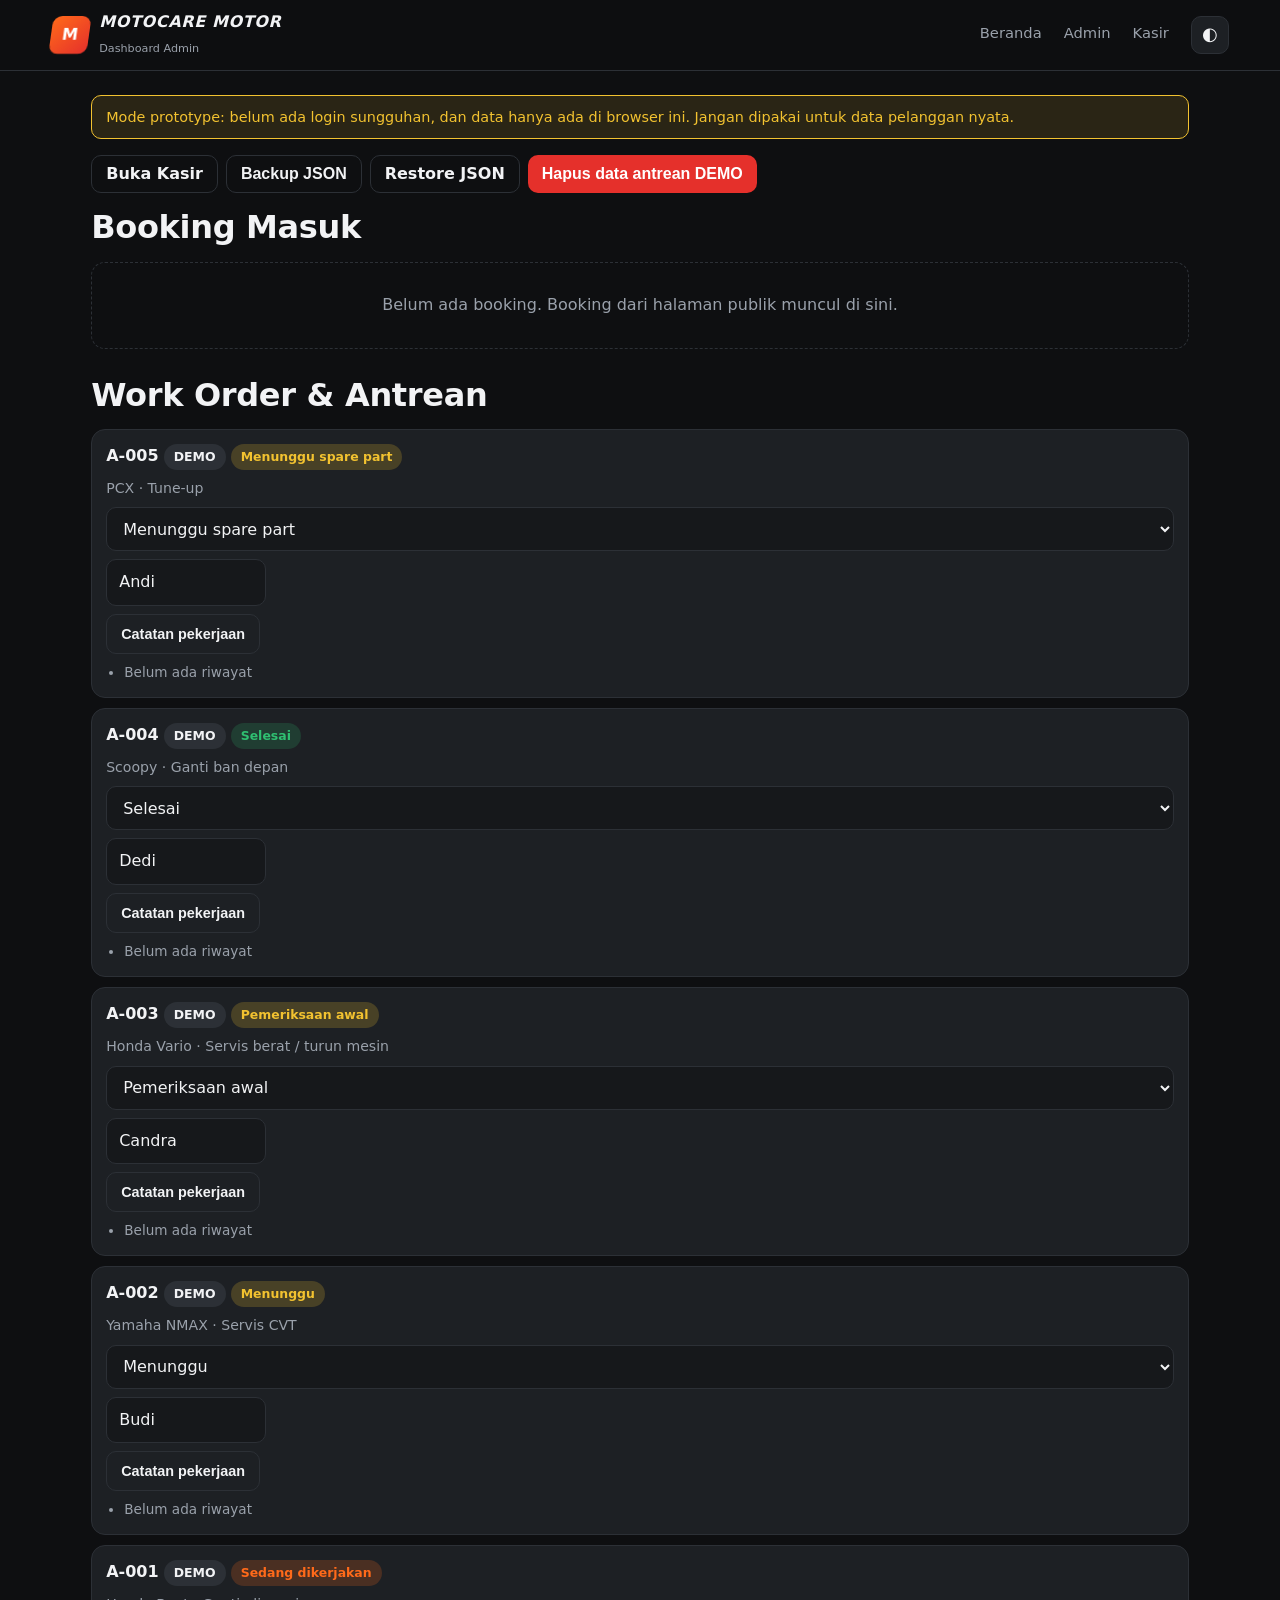
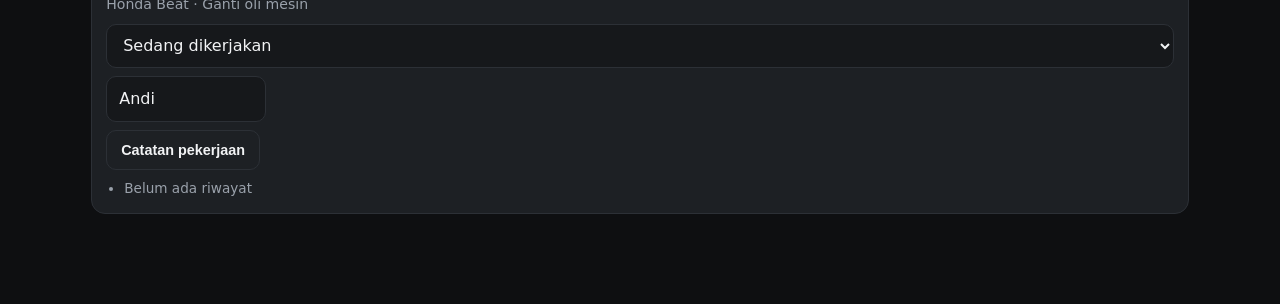
==== admin.html @ 806aad67 "Add files via upload" ====
<!DOCTYPE html><html lang="id"><head><meta charset="UTF-8"><meta name="viewport" content="width=device-width, initial-scale=1"><title>Admin — MOTOCARE MOTOR</title><link rel="stylesheet" href="style.css"></head><body>
<header class="top"><a class="logo" href="index.html"><span class="mark">M</span><span><b>MOTOCARE MOTOR</b><small>Dashboard Admin</small></span></a><nav id="nav"><a href="index.html">Beranda</a><a href="admin.html">Admin</a><a href="kasir.html">Kasir</a></nav><div class="tools"><button id="themeBtn" class="icon" aria-label="Ganti tema">◐</button></div></header>
<main class="app">
<div class="warn">Mode prototype: belum ada login sungguhan, dan data hanya ada di browser ini. Jangan dipakai untuk data pelanggan nyata.</div>
<div class="apptabs"><a class="btn sm ghost" href="kasir.html">Buka Kasir</a><button class="btn sm ghost" id="bExp">Backup JSON</button><label class="btn sm ghost" style="cursor:pointer">Restore JSON<input id="bImp" type="file" accept=".json" hidden></label><button class="btn sm red" id="bDemo">Hapus data antrean DEMO</button></div>
<h2>Booking Masuk</h2><div id="bk" class="rows"></div>
<h2 style="margin-top:28px">Work Order & Antrean</h2><div id="wo" class="rows"></div>
</main><div id="toast" role="status"></div>
<script src="core.js"></script>
<script>
const $b=$('#bk'),$w=$('#wo');
function draw(){
  const B=DB.read(K.bookings,[]).slice().reverse();
  $b.innerHTML=B.map(b=>`<div class="row"><div><b>${esc(b.code)}</b> <span class="badge ${b.status==='Ditolak'?'b-bad':b.status==='Menunggu konfirmasi'?'b-warn':'b-ok'}">${esc(b.status)}</span></div>
  <div class="muted">${esc(b.nama)} · ${esc(b.wa)} · ${esc(b.plat)} · ${esc(b.motor)}<br>${esc(b.layanan)} · ${esc(b.tgl)} ${esc(b.jam)}${b.catatan?'<br>“'+esc(b.catatan)+'”':''}</div>
  <div class="acts">${b.status==='Menunggu konfirmasi'?`<button class="btn green" data-a="ok" data-id="${b.id}">Konfirmasi</button><button class="btn red" data-a="no" data-id="${b.id}">Tolak</button>`:''}
  ${b.status==='Dikonfirmasi'?`<button class="btn" data-a="wo" data-id="${b.id}">Pelanggan datang → buat work order</button>`:''}</div></div>`).join('')||'<div class="empty">Belum ada booking. Booking dari halaman publik muncul di sini.</div>';
  const W=DB.read(K.wo,[]).slice().reverse();
  $w.innerHTML=W.map(w=>`<div class="row"><div><b>${esc(w.no)}</b> ${w.demo?'<span class="badge">DEMO</span>':''} <span class="badge ${stCls(w.status)}">${esc(w.status)}</span>${w.paid?' <span class="badge b-ok">Lunas</span>':''}</div>
  <div class="muted">${esc(w.motor)}${w.plat?' · '+esc(w.plat):''} · ${esc(w.job)}${w.cust?' · '+esc(w.cust):''}</div>
  <div class="acts"><select data-f="status" data-id="${w.id}" aria-label="Status">${STATUS.map(s=>`<option ${s===w.status?'selected':''}>${s}</option>`).join('')}</select>
  <input data-f="mech" data-id="${w.id}" value="${esc(w.mech||'')}" placeholder="Mekanik" aria-label="Mekanik" style="max-width:160px"></div>
  <div class="acts"><button class="btn ghost" data-a="note" data-id="${w.id}">Catatan pekerjaan</button>${w.demo||w.paid?'':`<a class="btn" href="kasir.html?wo=${w.id}">Lanjut ke Kasir</a>`}</div>
  <ul class="hist">${(w.hist||[]).map(h=>`<li>${new Date(h.t).toLocaleString('id-ID')} — ${esc(h.s)}${h.n?': '+esc(h.n):''}</li>`).join('')||'<li>Belum ada riwayat</li>'}</ul></div>`).join('')||'<div class="empty">Belum ada work order.</div>';
}
document.addEventListener('click',e=>{const a=e.target.dataset.a,id=e.target.dataset.id;if(!a)return;
  if(a==='ok'){setBooking(id,'Dikonfirmasi');toast('Booking dikonfirmasi')}
  if(a==='no'){if(!confirm('Tolak booking ini?'))return;setBooking(id,'Ditolak');toast('Booking ditolak')}
  if(a==='wo'){const w=bookingToWO(id);toast(w?'Work order '+w.no+' dibuat':'Gagal membuat work order')}
  if(a==='note'){const n=prompt('Catatan pekerjaan / hasil pemeriksaan:');if(n&&n.trim())setWO(id,{},n.trim())}
  draw()});
document.addEventListener('change',e=>{const f=e.target.dataset.f,id=e.target.dataset.id;if(!f)return;
  if(f==='status')setWO(id,{status:e.target.value},'Diubah oleh admin');
  if(f==='mech')setWO(id,{mech:e.target.value.trim()},'Mekanik: '+e.target.value.trim());
  toast('Tersimpan');draw()});
$('#bDemo').onclick=()=>{if(confirm('Hapus semua antrean DEMO? Work order nyata tidak terpengaruh.')){DB.write(K.wo,DB.read(K.wo,[]).filter(w=>!w.demo));log('Data demo dihapus');draw()}};
$('#bExp').onclick=()=>download('motocare-backup-'+today()+'.json',exportAll(),'application/json');
$('#bImp').onchange=e=>{const f=e.target.files[0];if(!f)return;const r=new FileReader();r.onload=()=>{try{if(!confirm('Timpa data saat ini dengan backup ini?'))return;importAll(r.result);toast('Restore berhasil');draw()}catch(x){toast('Gagal: '+x.message)}};r.readAsText(f)};
$('#themeBtn').onclick=()=>{const t=document.documentElement.dataset.theme==='dark'?'light':'dark';document.documentElement.dataset.theme=t;DB.write(K.theme,t)};
document.documentElement.dataset.theme=DB.read(K.theme,'dark');draw();
</script></body></html>
---- style.css ----
:root{--bg:#0e0f11;--bg2:#16181b;--card:#1d2024;--line:#2c3036;--tx:#f2f3f5;--mut:#9aa1ab;--acc:#ff6a1a;--acc2:#e5302b;--ok:#2fbf71;--warn:#f2c230;--bad:#e5484d;--r:14px}
[data-theme=light]{--bg:#f4f4f2;--bg2:#fff;--card:#fff;--line:#dcdcd8;--tx:#16181b;--mut:#5d636c}
*{box-sizing:border-box}html{scroll-behavior:smooth;scroll-padding-top:72px}
body{margin:0;background:var(--bg);color:var(--tx);font:16px/1.55 "Segoe UI",system-ui,-apple-system,Roboto,sans-serif;overflow-x:hidden}
h1,h2,h3{font-family:"Arial Narrow","Segoe UI",system-ui,sans-serif;line-height:1.15;margin:0 0 .5em;letter-spacing:-.01em}
h1{font-size:clamp(2rem,5.5vw,3.6rem);font-style:italic;font-weight:800}
h2{font-size:clamp(1.4rem,3vw,2rem);font-weight:800}
h2 span{color:var(--acc)}
a{color:inherit;text-decoration:none}
.top{position:sticky;top:0;z-index:20;display:flex;align-items:center;gap:20px;padding:10px 4vw;background:color-mix(in srgb,var(--bg) 92%,transparent);backdrop-filter:blur(10px);border-bottom:1px solid var(--line)}
.logo{display:flex;gap:10px;align-items:center}.logo b{display:block;font-style:italic;letter-spacing:.04em}.logo small{color:var(--mut);font-size:.7rem}
.mark{width:38px;height:38px;border-radius:9px;background:linear-gradient(135deg,var(--acc),var(--acc2));display:grid;place-items:center;font-weight:900;color:#fff;transform:skewX(-8deg)}
#nav{display:flex;gap:18px;margin-left:auto}#nav a{color:var(--mut);font-size:.92rem;padding:6px 2px;border-bottom:2px solid transparent}#nav a:hover{color:var(--tx);border-color:var(--acc)}
.tools{display:flex;gap:8px;align-items:center}
.btn{display:inline-flex;justify-content:center;align-items:center;min-height:44px;padding:0 20px;border:0;border-radius:10px;background:var(--acc);color:#fff;font-weight:700;font-size:1rem;cursor:pointer}
.btn:hover{filter:brightness(1.1)}.btn.sm{min-height:38px;padding:0 14px}
.btn.ghost{background:transparent;border:1.5px solid var(--line);color:var(--tx)}.btn.ghost:hover{border-color:var(--acc)}
.icon{width:38px;height:38px;border-radius:10px;border:1px solid var(--line);background:var(--card);color:var(--tx);cursor:pointer;font-size:1.1rem}
:focus-visible{outline:2px solid var(--acc);outline-offset:2px}
.hero{display:grid;grid-template-columns:1.2fr .8fr;gap:30px;align-items:center;padding:64px 4vw;min-height:70vh;background:radial-gradient(900px 400px at 85% 30%,rgba(255,106,26,.22),transparent),var(--bg)}
.hero p{max-width:56ch;color:var(--mut);font-size:1.1rem}
.cta{display:flex;flex-wrap:wrap;gap:12px;margin:24px 0}
.trust{display:flex;flex-wrap:wrap;gap:10px 22px;list-style:none;padding:0;color:var(--mut);font-size:.9rem}.trust li:before{content:"✔ ";color:var(--acc)}
.hero-art{position:relative;height:340px;border-radius:var(--r);background:var(--bg2);border:1px solid var(--line);overflow:hidden;display:grid;place-items:center}
.gear{font-size:12rem;color:var(--acc);opacity:.9;animation:spin 40s linear infinite}
.stripe{position:absolute;left:-10%;width:130%;height:14px;background:var(--acc2);transform:rotate(-18deg);bottom:70px}.stripe.s2{bottom:40px;background:var(--acc);height:8px}
@keyframes spin{to{transform:rotate(360deg)}}@media(prefers-reduced-motion:reduce){.gear{animation:none}}
.sec{padding:48px 4vw}.sec.two{display:grid;grid-template-columns:1fr 1fr;gap:30px}
.sub{color:var(--mut);margin:-.2em 0 1.2em}
.grid4{display:grid;grid-template-columns:repeat(auto-fill,minmax(230px,1fr));gap:16px}
.card,.item{background:var(--card);border:1px solid var(--line);border-radius:var(--r);padding:16px}
.item h3{font-size:1.05rem}.item .ico{font-size:2rem}
.price{color:var(--acc);font-weight:800;font-size:1.25rem}.old{color:var(--mut);text-decoration:line-through;font-size:.85rem;margin-left:6px}
.disc{float:right;background:var(--acc2);color:#fff;font-weight:800;font-size:.8rem;padding:3px 9px;border-radius:6px}
.muted{color:var(--mut);font-size:.88rem}
.badge{display:inline-block;padding:3px 10px;border-radius:999px;font-size:.78rem;font-weight:700;background:var(--line);color:var(--tx)}
.b-ok{background:rgba(47,191,113,.18);color:var(--ok)}.b-warn{background:rgba(242,194,48,.2);color:var(--warn)}.b-bad{background:rgba(229,72,77,.2);color:var(--bad)}.b-acc{background:rgba(255,106,26,.2);color:var(--acc)}
.item .btn{width:100%;margin-top:10px}.expired{opacity:.55}
.bar{display:flex;flex-wrap:wrap;gap:10px;margin-bottom:16px}
input,select,textarea{width:100%;min-height:44px;padding:10px 12px;border-radius:10px;border:1px solid var(--line);background:var(--bg2);color:var(--tx);font:inherit}
.bar input{flex:1 1 220px;width:auto}.bar select{width:auto}
.chips{display:flex;gap:8px;overflow-x:auto;padding-bottom:4px}
.chip{white-space:nowrap;min-height:44px;padding:0 14px;border-radius:999px;border:1px solid var(--line);background:var(--card);color:var(--mut);cursor:pointer}
.chip.on{background:var(--acc);border-color:var(--acc);color:#fff}
.qlist{display:grid;grid-template-columns:repeat(auto-fill,minmax(280px,1fr));gap:12px}
.q{display:grid;grid-template-columns:auto 1fr;gap:4px 14px;background:var(--card);border:1px solid var(--line);border-left:4px solid var(--acc);border-radius:var(--r);padding:14px}
.q .no{font-size:1.3rem;font-weight:800;grid-row:span 2}.q .st{grid-column:1/-1}
.empty{grid-column:1/-1;text-align:center;padding:30px;border:1px dashed var(--line);border-radius:var(--r);color:var(--mut)}
form:not(.inline){display:grid;grid-template-columns:1fr 1fr;gap:12px}
label{display:grid;gap:4px;font-size:.88rem;color:var(--mut)}.full{grid-column:1/-1}
input.err,select.err{border-color:var(--bad)}
form.inline{display:flex;gap:8px;margin-bottom:12px}
#bkResult,#chkResult{margin-top:14px}
details{border-bottom:1px solid var(--line);padding:8px 0}summary{cursor:pointer;font-weight:600;min-height:32px}
footer{text-align:center;padding:28px 4vw 90px;border-top:1px solid var(--line);color:var(--mut);font-size:.88rem}
.bottom{display:none}
#toast{position:fixed;left:50%;bottom:84px;transform:translateX(-50%);background:var(--card);border:1px solid var(--acc);padding:10px 18px;border-radius:10px;opacity:0;pointer-events:none;transition:opacity .2s;z-index:50;max-width:90vw}
#toast.show{opacity:1}
@media(max-width:860px){
 #nav{display:none}.tools{margin-left:auto}.top{padding:8px 16px}
 .hero{grid-template-columns:1fr;padding:32px 16px;min-height:0}.hero-art{height:170px}.gear{font-size:6rem}
 .sec{padding:32px 16px}.sec.two{grid-template-columns:1fr}
 .cta .btn{flex:1 1 100%}
 .grid4{grid-template-columns:1fr 1fr;gap:10px}.item{padding:12px}
 form:not(.inline){grid-template-columns:1fr}
 .bottom{display:grid;grid-template-columns:repeat(5,1fr);position:fixed;bottom:0;left:0;right:0;z-index:30;background:var(--bg2);border-top:1px solid var(--line);padding-bottom:env(safe-area-inset-bottom)}
 .bottom a{text-align:center;padding:14px 2px;font-size:.74rem;color:var(--mut)}
}
@media(max-width:420px){.grid4{grid-template-columns:1fr}}
.bike{width:88%;color:var(--tx);position:relative;z-index:1}
.app{padding:24px 4vw 90px;max-width:1200px;margin:0 auto}.app h1{font-size:1.8rem;font-style:normal}
.warn{background:rgba(242,194,48,.12);border:1px solid var(--warn);color:var(--warn);border-radius:10px;padding:10px 14px;margin-bottom:16px;font-size:.9rem}
.rows{display:grid;gap:10px}.row{background:var(--card);border:1px solid var(--line);border-radius:var(--r);padding:14px;display:grid;gap:8px}
.row .acts{display:flex;flex-wrap:wrap;gap:8px}.row .btn{min-height:40px;padding:0 14px;font-size:.9rem}
.btn.red{background:var(--acc2)}.btn.green{background:var(--ok);color:#0b1f13}
.hist{font-size:.85rem;color:var(--mut);margin:0;padding-left:18px}
.kgrid{display:grid;grid-template-columns:1.3fr 1fr;gap:20px}
.line{display:grid;grid-template-columns:1fr 70px 100px 40px;gap:8px;align-items:center;padding:8px 0;border-bottom:1px solid var(--line)}
.tot{font-size:1.4rem;font-weight:800;color:var(--acc)}
.apptabs{display:flex;gap:8px;margin-bottom:16px;overflow-x:auto}
#receipt{display:none}
@media(max-width:860px){.kgrid{grid-template-columns:1fr}.line{grid-template-columns:1fr 60px 90px 36px}}
@media print{body>*:not(#receipt){display:none!important}#receipt{display:block;color:#000;background:#fff;font:12px monospace;width:76mm;padding:4mm}#receipt hr{border:0;border-top:1px dashed #000}.rc{display:flex;justify-content:space-between}}
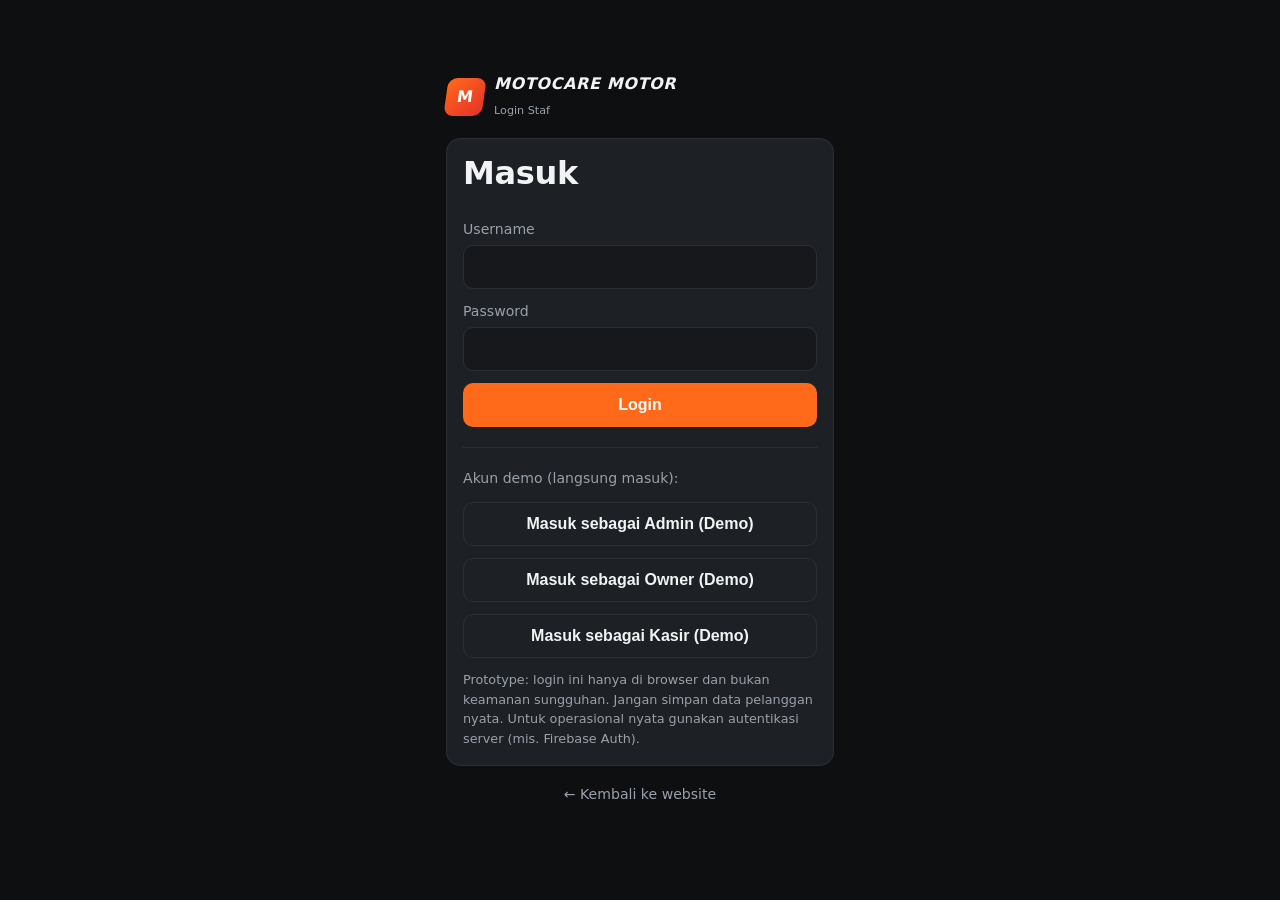
==== commit 94de6ce6: "Add files via upload" ====
--- a/admin.html
+++ b/admin.html
@@ -1,41 +1,66 @@
 <!DOCTYPE html><html lang="id"><head><meta charset="UTF-8"><meta name="viewport" content="width=device-width, initial-scale=1"><title>Admin — MOTOCARE MOTOR</title><link rel="stylesheet" href="style.css"></head><body>
-<header class="top"><a class="logo" href="index.html"><span class="mark">M</span><span><b>MOTOCARE MOTOR</b><small>Dashboard Admin</small></span></a><nav id="nav"><a href="index.html">Beranda</a><a href="admin.html">Admin</a><a href="kasir.html">Kasir</a></nav><div class="tools"><button id="themeBtn" class="icon" aria-label="Ganti tema">◐</button></div></header>
-<main class="app">
-<div class="warn">Mode prototype: belum ada login sungguhan, dan data hanya ada di browser ini. Jangan dipakai untuk data pelanggan nyata.</div>
-<div class="apptabs"><a class="btn sm ghost" href="kasir.html">Buka Kasir</a><button class="btn sm ghost" id="bExp">Backup JSON</button><label class="btn sm ghost" style="cursor:pointer">Restore JSON<input id="bImp" type="file" accept=".json" hidden></label><button class="btn sm red" id="bDemo">Hapus data antrean DEMO</button></div>
-<h2>Booking Masuk</h2><div id="bk" class="rows"></div>
-<h2 style="margin-top:28px">Work Order & Antrean</h2><div id="wo" class="rows"></div>
+<header class="top"><a class="logo" href="index.html"><span class="mark">M</span><span><b>MOTOCARE MOTOR</b><small>Dashboard Admin</small></span></a><nav id="nav"><a href="index.html">Website</a><a href="kasir.html">Kasir</a><a href="#" onclick="logout();return false">Keluar</a></nav><div class="tools"><button id="themeBtn" class="icon" aria-label="Ganti tema">◐</button></div></header>
+<main class="app"><div class="apptabs"><a id="back" class="btn sm ghost" href="index.html">← Kembali</a><button class="btn sm ghost" onclick="logout()">Keluar</button></div>
+<div class="warn">Prototype: data tersimpan di browser ini saja (tidak live lintas perangkat) dan login bukan keamanan sungguhan.</div>
+<div class="apptabs" id="tabs"><button class="btn sm ghost on" data-t="ring">Ringkasan</button><button class="btn sm ghost" data-t="ant">Booking &amp; Antrean</button><button class="btn sm ghost" data-t="stk">Stok</button><button class="btn sm ghost" data-t="in">Barang Masuk</button><button class="btn sm ghost" data-t="out">Barang Keluar</button><button class="btn sm ghost" data-t="kas">Kas</button><button class="btn sm ghost" data-t="set">Data</button></div>
+
+<section data-tab="ring" id="ring"></section>
+
+<section data-tab="ant" hidden><h2>Booking Masuk</h2><div id="bk" class="rows"></div><h2 style="margin-top:28px">Work Order &amp; Antrean</h2><div id="wo" class="rows"></div></section>
+
+<section data-tab="stk" hidden><h2>Stok Barang</h2><input id="sq" type="search" placeholder="Cari SKU atau nama…" aria-label="Cari stok" style="margin-bottom:12px"><div id="stkL" class="rows"></div>
+<details class="card" style="margin-top:16px"><summary><b>+ Produk baru</b></summary><form data-form="prod" style="margin-top:12px"><label>SKU<input name="sku" required></label><label>Nama<input name="name" required></label><label>Kategori<input name="cat"></label><label>Harga jual (Rp)<input name="price" type="number" min="0" required inputmode="numeric"></label><label>Stok minimum<input name="min" type="number" min="0" inputmode="numeric"></label><button class="btn full">Simpan Produk</button></form><p class="muted">Stok awal 0. Tambahkan stok lewat Barang Masuk agar tercatat.</p></details></section>
+
+<section data-tab="in" hidden><h2>Barang Masuk (Pembelian)</h2><form data-form="in" class="card"><label>Produk<select name="sku" class="psel" required></select></label><label>Supplier<input name="supplier"></label><label>No. faktur<input name="invoice"></label><label>Jumlah<input name="qty" type="number" min="1" step="1" required inputmode="numeric"></label><label>Harga beli / unit (Rp)<input name="cost" type="number" min="0" required inputmode="numeric"></label><label>Status<select name="status"><option>Lunas</option><option>Utang</option></select></label><label>Metode bayar<select name="method"><option>Tunai</option><option>Transfer</option></select></label><button class="btn full">Simpan Pembelian</button></form>
+<p class="muted">Pembelian lunas masuk Kas Keluar. Pembelian utang tidak mengurangi kas sampai dilunasi.</p><div id="inL" class="rows"></div></section>
+
+<section data-tab="out" hidden><h2>Barang Keluar</h2><form data-form="out" class="card"><label>Produk<select name="sku" class="psel" required></select></label><label>Jumlah<input name="qty" type="number" min="1" step="1" required inputmode="numeric"></label><label class="full">Alasan<select name="reason"><option>Pemakaian servis</option><option>Barang rusak</option><option>Barang kedaluwarsa</option><option>Retur supplier</option></select></label><button class="btn full">Catat Barang Keluar</button></form>
+<p class="muted">Penjualan dicatat otomatis dari Kasir. Stok tidak boleh negatif.</p><h3>Riwayat pergerakan stok</h3><div id="mvL" class="rows"></div></section>
+
+<section data-tab="kas" hidden><h2>Kas Masuk &amp; Keluar</h2><div id="kasS" class="stats"></div><form data-form="cash" class="card" style="margin-top:12px"><label>Jenis<select name="type"><option value="in">Kas masuk</option><option value="out">Kas keluar</option></select></label><label>Kategori<select name="cat"><option>Pendapatan lainnya</option><option>Gaji / upah</option><option>Listrik</option><option>Air</option><option>Sewa</option><option>Peralatan</option><option>Operasional</option><option>Lainnya</option></select></label><label>Nominal (Rp)<input name="amount" type="number" min="1" required inputmode="numeric"></label><label>Metode<select name="method"><option>Tunai</option><option>Transfer</option><option>QRIS</option></select></label><label class="full">Keterangan<input name="desc" required></label><button class="btn full">Simpan</button></form><div id="kasL" class="rows" style="margin-top:12px"></div></section>
+
+<section data-tab="set" hidden><h2>Data</h2><div class="apptabs"><button class="btn sm ghost" id="bExp">Backup JSON</button><label class="btn sm ghost" style="cursor:pointer">Restore JSON<input id="bImp" type="file" accept=".json" hidden></label><button class="btn sm red" id="bDemo">Hapus antrean DEMO</button></div><h3>Data uji</h3><div class="apptabs"><button class="btn sm" id="dummyBtn">Buat data dummy</button><button class="btn sm ghost" id="simBtn">▶ Mulai simulasi live</button><button class="btn sm red" id="clrBtn">Hapus data dummy</button></div><p class="muted">Data dummy: 7 hari transaksi, kas, stok, antrean, dan booking contoh. Simulasi live menambah aktivitas tiap ±7 detik dan memunculkan notifikasi. Semua data dummy bisa dihapus tanpa menyentuh data nyata.</p><p class="muted">Backup berisi seluruh data termasuk akun demo. Simpan dengan aman.</p></section>
 </main><div id="toast" role="status"></div>
 <script src="core.js"></script>
 <script>
-const $b=$('#bk'),$w=$('#wo');
-function draw(){
-  const B=DB.read(K.bookings,[]).slice().reverse();
-  $b.innerHTML=B.map(b=>`<div class="row"><div><b>${esc(b.code)}</b> <span class="badge ${b.status==='Ditolak'?'b-bad':b.status==='Menunggu konfirmasi'?'b-warn':'b-ok'}">${esc(b.status)}</span></div>
-  <div class="muted">${esc(b.nama)} · ${esc(b.wa)} · ${esc(b.plat)} · ${esc(b.motor)}<br>${esc(b.layanan)} · ${esc(b.tgl)} ${esc(b.jam)}${b.catatan?'<br>“'+esc(b.catatan)+'”':''}</div>
-  <div class="acts">${b.status==='Menunggu konfirmasi'?`<button class="btn green" data-a="ok" data-id="${b.id}">Konfirmasi</button><button class="btn red" data-a="no" data-id="${b.id}">Tolak</button>`:''}
-  ${b.status==='Dikonfirmasi'?`<button class="btn" data-a="wo" data-id="${b.id}">Pelanggan datang → buat work order</button>`:''}</div></div>`).join('')||'<div class="empty">Belum ada booking. Booking dari halaman publik muncul di sini.</div>';
-  const W=DB.read(K.wo,[]).slice().reverse();
-  $w.innerHTML=W.map(w=>`<div class="row"><div><b>${esc(w.no)}</b> ${w.demo?'<span class="badge">DEMO</span>':''} <span class="badge ${stCls(w.status)}">${esc(w.status)}</span>${w.paid?' <span class="badge b-ok">Lunas</span>':''}</div>
-  <div class="muted">${esc(w.motor)}${w.plat?' · '+esc(w.plat):''} · ${esc(w.job)}${w.cust?' · '+esc(w.cust):''}</div>
-  <div class="acts"><select data-f="status" data-id="${w.id}" aria-label="Status">${STATUS.map(s=>`<option ${s===w.status?'selected':''}>${s}</option>`).join('')}</select>
-  <input data-f="mech" data-id="${w.id}" value="${esc(w.mech||'')}" placeholder="Mekanik" aria-label="Mekanik" style="max-width:160px"></div>
-  <div class="acts"><button class="btn ghost" data-a="note" data-id="${w.id}">Catatan pekerjaan</button>${w.demo||w.paid?'':`<a class="btn" href="kasir.html?wo=${w.id}">Lanjut ke Kasir</a>`}</div>
-  <ul class="hist">${(w.hist||[]).map(h=>`<li>${new Date(h.t).toLocaleString('id-ID')} — ${esc(h.s)}${h.n?': '+esc(h.n):''}</li>`).join('')||'<li>Belum ada riwayat</li>'}</ul></div>`).join('')||'<div class="empty">Belum ada work order.</div>';
-}
+const SES=guard(['admin']);
+const EMPTY=t=>`<div class="empty">${t}</div>`,fd=t=>new Date(t).toLocaleString('id-ID',{dateStyle:'short',timeStyle:'short'});
+const card=(l,v)=>`<div class="card"><div class="muted">${l}</div><div class="tot">${v}</div></div>`;
+function dRing(){const s=stats();$('#ring').innerHTML='<h2>Ringkasan</h2><div class="stats">'+card('Omzet hari ini',rp(s.omzetHari))+card('Transaksi hari ini',s.trxHari)+card('Saldo kas',rp(s.saldo))+card('Kas masuk',rp(s.kasIn))+card('Kas keluar',rp(s.kasOut))+card('Motor masuk hari ini',s.motorHari)+card('Antrean aktif',s.aktif)+card('Booking baru',s.bookingBaru)+card('Stok kritis',s.kritis.length)+card('Nilai persediaan',rp(s.nilai))+card('Utang supplier',rp(s.utang))+'</div><p class="muted">Antrean DEMO tidak dihitung. Omzet ≠ saldo kas. Nilai persediaan memakai harga beli; '+s.tanpaHPP+' produk belum punya harga beli (diisi lewat Barang Masuk).</p>'+(s.kritis.length?'<h3>Perlu restok</h3><div class="rows">'+s.kritis.map(p=>`<div class="row"><b>${esc(p.name)}</b><span class="muted">Stok ${p.stock} / min ${p.min}</span></div>`).join('')+'</div>':'')}
+function dAnt(){
+  $('#bk').innerHTML=DB.read(K.bookings,[]).slice().reverse().map(b=>`<div class="row"><div><b>${esc(b.code)}</b> <span class="badge ${b.status==='Ditolak'?'b-bad':b.status==='Menunggu konfirmasi'?'b-warn':'b-ok'}">${esc(b.status)}</span></div><div class="muted">${esc(b.nama)} · ${esc(b.wa)} · ${esc(b.plat)} · ${esc(b.motor)}<br>${esc(b.layanan)} · ${esc(b.tgl)} ${esc(b.jam)}${b.catatan?'<br>“'+esc(b.catatan)+'”':''}</div><div class="acts">${b.status==='Menunggu konfirmasi'?`<button class="btn green" data-a="ok" data-id="${b.id}">Konfirmasi</button><button class="btn red" data-a="no" data-id="${b.id}">Tolak</button>`:''}${b.status==='Dikonfirmasi'?`<button class="btn" data-a="wo" data-id="${b.id}">Pelanggan datang → buat work order</button>`:''}</div></div>`).join('')||EMPTY('Belum ada booking.');
+  $('#wo').innerHTML=DB.read(K.wo,[]).slice().reverse().map(w=>`<div class="row"><div><b>${esc(w.no)}</b> ${(w.demo||w.dummy)?'<span class="badge">DEMO</span>':''} <span class="badge ${stCls(w.status)}">${esc(w.status)}</span>${w.paid?' <span class="badge b-ok">Lunas</span>':''}</div><div class="muted">${esc(w.motor)}${w.plat?' · '+esc(w.plat):''} · ${esc(w.job)}${w.cust?' · '+esc(w.cust):''}</div><div class="acts"><select data-f="status" data-id="${w.id}" aria-label="Status">${STATUS.map(s=>`<option ${s===w.status?'selected':''}>${s}</option>`).join('')}</select><input data-f="mech" data-id="${w.id}" value="${esc(w.mech||'')}" placeholder="Mekanik" aria-label="Mekanik" style="max-width:160px"></div><div class="acts"><button class="btn ghost" data-a="note" data-id="${w.id}">Catatan pekerjaan</button>${w.demo||w.paid?'':`<a class="btn" href="kasir.html?wo=${w.id}">Lanjut ke Kasir</a>`}</div><ul class="hist">${(w.hist||[]).map(h=>`<li>${fd(h.t)} — ${esc(h.s)}${h.n?': '+esc(h.n):''}</li>`).join('')||'<li>Belum ada riwayat</li>'}</ul></div>`).join('')||EMPTY('Belum ada work order.')}
+function dStk(){const q=($('#sq').value||'').toLowerCase();$('#stkL').innerHTML=DB.read(K.products,[]).filter(p=>(p.name+p.sku).toLowerCase().includes(q)).map(p=>`<div class="row"><div><b>${esc(p.name)}</b> <span class="muted">${esc(p.sku)} · ${esc(p.cat)}</span></div><div>Stok <b>${p.stock}</b> (min ${p.min}) ${p.stock<=0?'<span class="badge b-bad">Habis</span>':p.stock<=p.min?'<span class="badge b-warn">Menipis</span>':'<span class="badge b-ok">Aman</span>'}</div><div class="muted">Jual ${rp(p.price)} · Beli ${p.cost!=null?rp(p.cost):'belum diisi'}</div><div class="acts"><button class="btn ghost" data-a="adj" data-id="${p.sku}">Stock opname / sesuaikan</button></div></div>`).join('')||EMPTY('Produk tidak ditemukan.')}
+function dIn(){$('#inL').innerHTML=DB.read(K.purch,[]).slice().reverse().map(b=>`<div class="row"><div><b>${esc(b.id)}</b> <span class="badge ${b.status==='Lunas'?'b-ok':'b-warn'}">${esc(b.status)}</span></div><div class="muted">${fd(b.t)} · ${esc(b.supplier)}${b.invoice?' · Faktur '+esc(b.invoice):''}<br>${esc(b.sku)} × ${b.qty} @ ${rp(b.cost)} = <b>${rp(b.total)}</b></div>${b.status==='Utang'?`<div class="acts"><button class="btn green" data-a="lunas" data-id="${b.id}">Lunasi (${rp(b.total-b.paid)})</button></div>`:''}</div>`).join('')||EMPTY('Belum ada pembelian.')}
+function dOut(){$('#mvL').innerHTML=DB.read(K.moves,[]).slice().reverse().slice(0,40).map(m=>`<div class="row"><div><b>${esc(m.sku)}</b> <span class="${m.qty<0?'neg':'pos'}">${m.qty>0?'+':''}${m.qty}</span> <span class="badge">${esc(m.reason)}</span></div><div class="muted">${fd(m.t)} · ${esc(m.u)}${m.ref&&m.ref!=='manual'?' · ref '+esc(m.ref):''}</div></div>`).join('')||EMPTY('Belum ada pergerakan stok.')}
+function dKas(){const s=stats();$('#kasS').innerHTML=card('Kas masuk',rp(s.kasIn))+card('Kas keluar',rp(s.kasOut))+card('Saldo kas',rp(s.saldo));
+  $('#kasL').innerHTML=DB.read(K.cashb,[]).slice().reverse().slice(0,50).map(c=>`<div class="row"><div><span class="badge ${c.type==='in'?'b-ok':'b-bad'}">${c.type==='in'?'Masuk':'Keluar'}</span> <b class="${c.type==='in'?'pos':'neg'}">${rp(c.amount)}</b> <span class="muted">${esc(c.cat)} · ${esc(c.method)}</span></div><div class="muted">${fd(c.t)} · ${esc(c.desc)} · ${esc(c.u)}</div></div>`).join('')||EMPTY('Belum ada catatan kas.')}
+function fill(){document.querySelectorAll('.psel').forEach(s=>{const v=s.value;s.innerHTML=DB.read(K.products,[]).map(p=>`<option value="${esc(p.sku)}">${esc(p.name)} (${esc(p.sku)}) · stok ${p.stock}</option>`).join('');if(v)s.value=v})}
+function drawAll(){dRing();dAnt();dStk();dIn();dOut();dKas();fill()}
+$('#tabs').onclick=e=>{const t=e.target.dataset.t;if(!t)return;document.querySelectorAll('#tabs .btn').forEach(b=>b.classList.toggle('on',b===e.target));document.querySelectorAll('[data-tab]').forEach(s=>s.hidden=s.dataset.tab!==t)};
 document.addEventListener('click',e=>{const a=e.target.dataset.a,id=e.target.dataset.id;if(!a)return;
   if(a==='ok'){setBooking(id,'Dikonfirmasi');toast('Booking dikonfirmasi')}
-  if(a==='no'){if(!confirm('Tolak booking ini?'))return;setBooking(id,'Ditolak');toast('Booking ditolak')}
+  if(a==='no'){if(!confirm('Tolak booking ini?'))return;setBooking(id,'Ditolak')}
   if(a==='wo'){const w=bookingToWO(id);toast(w?'Work order '+w.no+' dibuat':'Gagal membuat work order')}
   if(a==='note'){const n=prompt('Catatan pekerjaan / hasil pemeriksaan:');if(n&&n.trim())setWO(id,{},n.trim())}
-  draw()});
+  if(a==='lunas'){const r=payDebt(id);toast(r.ok?'Utang lunas, kas keluar dicatat':r.msg)}
+  if(a==='adj'){const p=DB.read(K.products,[]).find(x=>x.sku===id),v=prompt('Stok fisik hasil hitung untuk '+p.name+' (sistem: '+p.stock+'):');if(v===null)return;const n=parseInt(v);if(!(n>=0)){toast('Angka tidak valid');return}
+    const why=prompt('Alasan penyesuaian:');if(!why||why.trim().length<3){toast('Alasan wajib diisi');return}if(n!==p.stock){const r=changeStock(id,n-p.stock,'Penyesuaian: '+why.trim(),'opname');toast(r.ok?'Stok disesuaikan':r.msg)}}
+  drawAll()});
 document.addEventListener('change',e=>{const f=e.target.dataset.f,id=e.target.dataset.id;if(!f)return;
-  if(f==='status')setWO(id,{status:e.target.value},'Diubah oleh admin');
-  if(f==='mech')setWO(id,{mech:e.target.value.trim()},'Mekanik: '+e.target.value.trim());
-  toast('Tersimpan');draw()});
-$('#bDemo').onclick=()=>{if(confirm('Hapus semua antrean DEMO? Work order nyata tidak terpengaruh.')){DB.write(K.wo,DB.read(K.wo,[]).filter(w=>!w.demo));log('Data demo dihapus');draw()}};
+  if(f==='status')setWO(id,{status:e.target.value},'Diubah oleh '+U());
+  if(f==='mech')setWO(id,{mech:e.target.value.trim()},'Mekanik: '+e.target.value.trim());toast('Tersimpan');drawAll()});
+document.addEventListener('submit',e=>{e.preventDefault();const f=e.target.dataset.form,d=Object.fromEntries(new FormData(e.target));let r;
+  if(f==='prod')r=newProduct({sku:d.sku.trim().toUpperCase(),name:d.name.trim(),cat:d.cat.trim()||'Lainnya',price:+d.price,min:+d.min||0});
+  if(f==='in')r=addPurchase({sku:d.sku,supplier:d.supplier.trim()||'-',invoice:d.invoice.trim(),qty:+d.qty,cost:+d.cost,status:d.status,method:d.method});
+  if(f==='out')r=stockOut(d.sku,+d.qty,d.reason);
+  if(f==='cash')r=manualCash(d.type,d.cat,d.desc,+d.amount,d.method);
+  toast(r.ok?'Tersimpan':r.msg);if(r.ok)e.target.reset();drawAll()});
+$('#sq').oninput=dStk;
+$('#bDemo').onclick=()=>{if(confirm('Hapus semua antrean DEMO? Work order nyata tidak terpengaruh.')){DB.write(K.wo,DB.read(K.wo,[]).filter(w=>!w.demo));log('Data demo dihapus');drawAll()}};
 $('#bExp').onclick=()=>download('motocare-backup-'+today()+'.json',exportAll(),'application/json');
-$('#bImp').onchange=e=>{const f=e.target.files[0];if(!f)return;const r=new FileReader();r.onload=()=>{try{if(!confirm('Timpa data saat ini dengan backup ini?'))return;importAll(r.result);toast('Restore berhasil');draw()}catch(x){toast('Gagal: '+x.message)}};r.readAsText(f)};
+$('#bImp').onchange=e=>{const f=e.target.files[0];if(!f)return;const r=new FileReader();r.onload=()=>{try{if(!confirm('Timpa data saat ini dengan backup ini?'))return;importAll(r.result);toast('Restore berhasil');drawAll()}catch(x){toast('Gagal: '+x.message)}};r.readAsText(f)};
 $('#themeBtn').onclick=()=>{const t=document.documentElement.dataset.theme==='dark'?'light':'dark';document.documentElement.dataset.theme=t;DB.write(K.theme,t)};
-document.documentElement.dataset.theme=DB.read(K.theme,'dark');draw();
+window.addEventListener('storage',drawAll);window.addEventListener('mc-data',()=>{const a=document.activeElement;if(a&&a.closest&&a.closest('#wo,form'))return;drawAll()});
+document.documentElement.dataset.theme=DB.read(K.theme,'dark');drawAll();
 </script></body></html>
--- a/style.css
+++ b/style.css
@@ -1,4 +1,4 @@
-:root{--bg:#0e0f11;--bg2:#16181b;--card:#1d2024;--line:#2c3036;--tx:#f2f3f5;--mut:#9aa1ab;--acc:#ff6a1a;--acc2:#e5302b;--ok:#2fbf71;--warn:#f2c230;--bad:#e5484d;--r:14px}
+:root{--pad:max(4vw,calc((100vw - 1200px)/2));--bg:#0e0f11;--bg2:#16181b;--card:#1d2024;--line:#2c3036;--tx:#f2f3f5;--mut:#9aa1ab;--acc:#ff6a1a;--acc2:#e5302b;--ok:#2fbf71;--warn:#f2c230;--bad:#e5484d;--r:14px}
 [data-theme=light]{--bg:#f4f4f2;--bg2:#fff;--card:#fff;--line:#dcdcd8;--tx:#16181b;--mut:#5d636c}
 *{box-sizing:border-box}html{scroll-behavior:smooth;scroll-padding-top:72px}
 body{margin:0;background:var(--bg);color:var(--tx);font:16px/1.55 "Segoe UI",system-ui,-apple-system,Roboto,sans-serif;overflow-x:hidden}
@@ -7,7 +7,7 @@
 h2{font-size:clamp(1.4rem,3vw,2rem);font-weight:800}
 h2 span{color:var(--acc)}
 a{color:inherit;text-decoration:none}
-.top{position:sticky;top:0;z-index:20;display:flex;align-items:center;gap:20px;padding:10px 4vw;background:color-mix(in srgb,var(--bg) 92%,transparent);backdrop-filter:blur(10px);border-bottom:1px solid var(--line)}
+.top{position:sticky;top:0;z-index:20;display:flex;align-items:center;gap:20px;padding:10px var(--pad);background:var(--bg);border-bottom:1px solid var(--line)}
 .logo{display:flex;gap:10px;align-items:center}.logo b{display:block;font-style:italic;letter-spacing:.04em}.logo small{color:var(--mut);font-size:.7rem}
 .mark{width:38px;height:38px;border-radius:9px;background:linear-gradient(135deg,var(--acc),var(--acc2));display:grid;place-items:center;font-weight:900;color:#fff;transform:skewX(-8deg)}
 #nav{display:flex;gap:18px;margin-left:auto}#nav a{color:var(--mut);font-size:.92rem;padding:6px 2px;border-bottom:2px solid transparent}#nav a:hover{color:var(--tx);border-color:var(--acc)}
@@ -17,15 +17,14 @@
 .btn.ghost{background:transparent;border:1.5px solid var(--line);color:var(--tx)}.btn.ghost:hover{border-color:var(--acc)}
 .icon{width:38px;height:38px;border-radius:10px;border:1px solid var(--line);background:var(--card);color:var(--tx);cursor:pointer;font-size:1.1rem}
 :focus-visible{outline:2px solid var(--acc);outline-offset:2px}
-.hero{display:grid;grid-template-columns:1.2fr .8fr;gap:30px;align-items:center;padding:64px 4vw;min-height:70vh;background:radial-gradient(900px 400px at 85% 30%,rgba(255,106,26,.22),transparent),var(--bg)}
+.hero{display:grid;grid-template-columns:1.2fr .8fr;gap:30px;align-items:center;padding:64px var(--pad);min-height:70vh;background:radial-gradient(900px 400px at 85% 30%,rgba(255,106,26,.22),transparent),var(--bg)}
 .hero p{max-width:56ch;color:var(--mut);font-size:1.1rem}
 .cta{display:flex;flex-wrap:wrap;gap:12px;margin:24px 0}
 .trust{display:flex;flex-wrap:wrap;gap:10px 22px;list-style:none;padding:0;color:var(--mut);font-size:.9rem}.trust li:before{content:"✔ ";color:var(--acc)}
 .hero-art{position:relative;height:340px;border-radius:var(--r);background:var(--bg2);border:1px solid var(--line);overflow:hidden;display:grid;place-items:center}
-.gear{font-size:12rem;color:var(--acc);opacity:.9;animation:spin 40s linear infinite}
+
 .stripe{position:absolute;left:-10%;width:130%;height:14px;background:var(--acc2);transform:rotate(-18deg);bottom:70px}.stripe.s2{bottom:40px;background:var(--acc);height:8px}
-@keyframes spin{to{transform:rotate(360deg)}}@media(prefers-reduced-motion:reduce){.gear{animation:none}}
-.sec{padding:48px 4vw}.sec.two{display:grid;grid-template-columns:1fr 1fr;gap:30px}
+.sec{padding:48px var(--pad)}.sec.two{display:grid;grid-template-columns:1fr 1fr;gap:30px}
 .sub{color:var(--mut);margin:-.2em 0 1.2em}
 .grid4{display:grid;grid-template-columns:repeat(auto-fill,minmax(230px,1fr));gap:16px}
 .card,.item{background:var(--card);border:1px solid var(--line);border-radius:var(--r);padding:16px}
@@ -52,23 +51,20 @@
 form.inline{display:flex;gap:8px;margin-bottom:12px}
 #bkResult,#chkResult{margin-top:14px}
 details{border-bottom:1px solid var(--line);padding:8px 0}summary{cursor:pointer;font-weight:600;min-height:32px}
-footer{text-align:center;padding:28px 4vw 90px;border-top:1px solid var(--line);color:var(--mut);font-size:.88rem}
-.bottom{display:none}
-#toast{position:fixed;left:50%;bottom:84px;transform:translateX(-50%);background:var(--card);border:1px solid var(--acc);padding:10px 18px;border-radius:10px;opacity:0;pointer-events:none;transition:opacity .2s;z-index:50;max-width:90vw}
+footer{text-align:center;padding:28px var(--pad);border-top:1px solid var(--line);color:var(--mut);font-size:.88rem}
+#toast{position:fixed;left:50%;bottom:24px;transform:translateX(-50%);background:var(--card);border:1px solid var(--acc);padding:10px 18px;border-radius:10px;opacity:0;pointer-events:none;transition:opacity .2s;z-index:50;max-width:90vw}
 #toast.show{opacity:1}
 @media(max-width:860px){
  #nav{display:none}.tools{margin-left:auto}.top{padding:8px 16px}
- .hero{grid-template-columns:1fr;padding:32px 16px;min-height:0}.hero-art{height:170px}.gear{font-size:6rem}
+ .hero{grid-template-columns:1fr;padding:32px 16px;min-height:0}.hero-art{height:170px}
  .sec{padding:32px 16px}.sec.two{grid-template-columns:1fr}
  .cta .btn{flex:1 1 100%}
  .grid4{grid-template-columns:1fr 1fr;gap:10px}.item{padding:12px}
  form:not(.inline){grid-template-columns:1fr}
- .bottom{display:grid;grid-template-columns:repeat(5,1fr);position:fixed;bottom:0;left:0;right:0;z-index:30;background:var(--bg2);border-top:1px solid var(--line);padding-bottom:env(safe-area-inset-bottom)}
- .bottom a{text-align:center;padding:14px 2px;font-size:.74rem;color:var(--mut)}
 }
 @media(max-width:420px){.grid4{grid-template-columns:1fr}}
 .bike{width:88%;color:var(--tx);position:relative;z-index:1}
-.app{padding:24px 4vw 90px;max-width:1200px;margin:0 auto}.app h1{font-size:1.8rem;font-style:normal}
+.app{padding:24px 4vw 48px;max-width:1200px;margin:0 auto}.app h1{font-size:1.8rem;font-style:normal}
 .warn{background:rgba(242,194,48,.12);border:1px solid var(--warn);color:var(--warn);border-radius:10px;padding:10px 14px;margin-bottom:16px;font-size:.9rem}
 .rows{display:grid;gap:10px}.row{background:var(--card);border:1px solid var(--line);border-radius:var(--r);padding:14px;display:grid;gap:8px}
 .row .acts{display:flex;flex-wrap:wrap;gap:8px}.row .btn{min-height:40px;padding:0 14px;font-size:.9rem}
@@ -81,3 +77,41 @@
 #receipt{display:none}
 @media(max-width:860px){.kgrid{grid-template-columns:1fr}.line{grid-template-columns:1fr 60px 90px 36px}}
 @media print{body>*:not(#receipt){display:none!important}#receipt{display:block;color:#000;background:#fff;font:12px monospace;width:76mm;padding:4mm}#receipt hr{border:0;border-top:1px dashed #000}.rc{display:flex;justify-content:space-between}}
+
+.hero-art{aspect-ratio:4/3;height:auto;max-height:420px}.photo{position:absolute;inset:0;width:100%;height:100%;object-fit:cover;z-index:2}
+.why{padding-top:32px;padding-bottom:8px}.why .card{border-left:3px solid var(--acc)}.why h3{font-size:1rem}.why p{margin:0}
+.steps{list-style:none;counter-reset:s;padding:0;margin:0;display:grid;grid-template-columns:repeat(auto-fit,minmax(200px,1fr));gap:12px}
+.steps li{counter-increment:s;display:grid;gap:4px;background:var(--card);border:1px solid var(--line);border-radius:var(--r);padding:14px}
+.steps li:before{content:counter(s);width:28px;height:28px;border-radius:50%;background:var(--acc);color:#fff;font-weight:800;display:grid;place-items:center}
+.steps span{color:var(--mut);font-size:.9rem}
+.ico svg{width:28px;height:28px;fill:none;stroke:var(--acc);stroke-width:1.8;stroke-linecap:round;stroke-linejoin:round}
+.burger{display:none}
+#layanan,#produk,#kontak{content-visibility:auto;contain-intrinsic-size:auto 640px}
+@media(prefers-reduced-motion:reduce){html{scroll-behavior:auto}}
+@media(max-width:860px){
+ .burger{display:grid;place-items:center;width:44px;height:44px}.icon{width:44px;height:44px}
+ #nav.open{display:flex;flex-direction:column;position:absolute;top:100%;left:0;right:0;background:var(--bg2);border-bottom:1px solid var(--line);padding:6px 16px 12px;gap:0}
+ #nav.open a{min-height:48px;display:flex;align-items:center;font-size:1.05rem;border-bottom:1px solid var(--line)}
+ .hero-art{aspect-ratio:auto;height:220px;max-height:none;width:100%}.card{padding:14px}.hero{gap:20px}h1{font-size:1.9rem}
+}
+@media(max-width:520px){#waTop{display:none}.logo small{display:none}.top{gap:8px}}
+[hidden]{display:none!important}
+#splash{position:fixed;inset:0;z-index:100;background:var(--bg);display:grid;place-content:center;justify-items:center;gap:12px;animation:sp-out .35s 3s forwards}
+#splash b{font-style:italic;letter-spacing:.08em;font-size:1.3rem}#splash span{color:var(--mut);font-size:.85rem}
+.mark.big{width:64px;height:64px;font-size:2rem;border-radius:14px}
+.sp-bar{width:180px;height:4px;background:var(--line);border-radius:4px;overflow:hidden}.sp-bar i{display:block;height:100%;background:var(--acc);transform-origin:left;animation:sp-fill 3s linear forwards}
+@keyframes sp-fill{from{transform:scaleX(0)}to{transform:scaleX(1)}}@keyframes sp-out{to{opacity:0;visibility:hidden}}
+@media(prefers-reduced-motion:reduce){.sp-bar i{animation:none}}
+.pm{display:none}.lg{display:inline-flex}
+@media(max-width:860px){.pm{display:flex}p.pm{display:block}#pCat{display:none}.lg{display:none}}
+.stats{display:grid;grid-template-columns:repeat(auto-fill,minmax(160px,1fr));gap:10px}.stats .tot{font-size:1.2rem}.stats .card{padding:12px}
+.apptabs .on{background:var(--acc);border-color:var(--acc);color:#fff}.apptabs .btn{white-space:nowrap}
+.login{max-width:420px;margin:8vh auto;padding:0 16px}.login .card{display:grid;gap:12px}.login form{grid-template-columns:1fr!important}
+.neg{color:var(--bad)}.pos{color:var(--ok)}
+#notifs{position:fixed;top:68px;right:12px;z-index:60;display:grid;gap:8px;width:min(340px,calc(100vw - 24px));pointer-events:none}
+.nt{background:var(--card);border:1px solid var(--line);border-left:4px solid var(--ok);border-radius:10px;padding:10px 12px;font-size:.9rem;box-shadow:0 6px 20px rgba(0,0,0,.35);animation:nt-in .25s}
+.nt.warn{border-left-color:var(--warn)}.nt.bad{border-left-color:var(--bad)}
+@keyframes nt-in{from{opacity:0;transform:translateY(-8px)}to{opacity:1;transform:none}}
+.ch{display:grid;grid-template-columns:repeat(7,minmax(0,1fr));gap:4px;overflow:hidden;align-items:end;min-height:170px}
+.bar7{display:flex;flex-direction:column;justify-content:flex-end;align-items:center;gap:4px}.bar7 i{display:block;width:70%;background:var(--acc);border-radius:4px 4px 0 0}.bar7 small{color:var(--mut)}
+.bar7 b{font-size:.72rem}.bar7 small{font-size:.7rem}
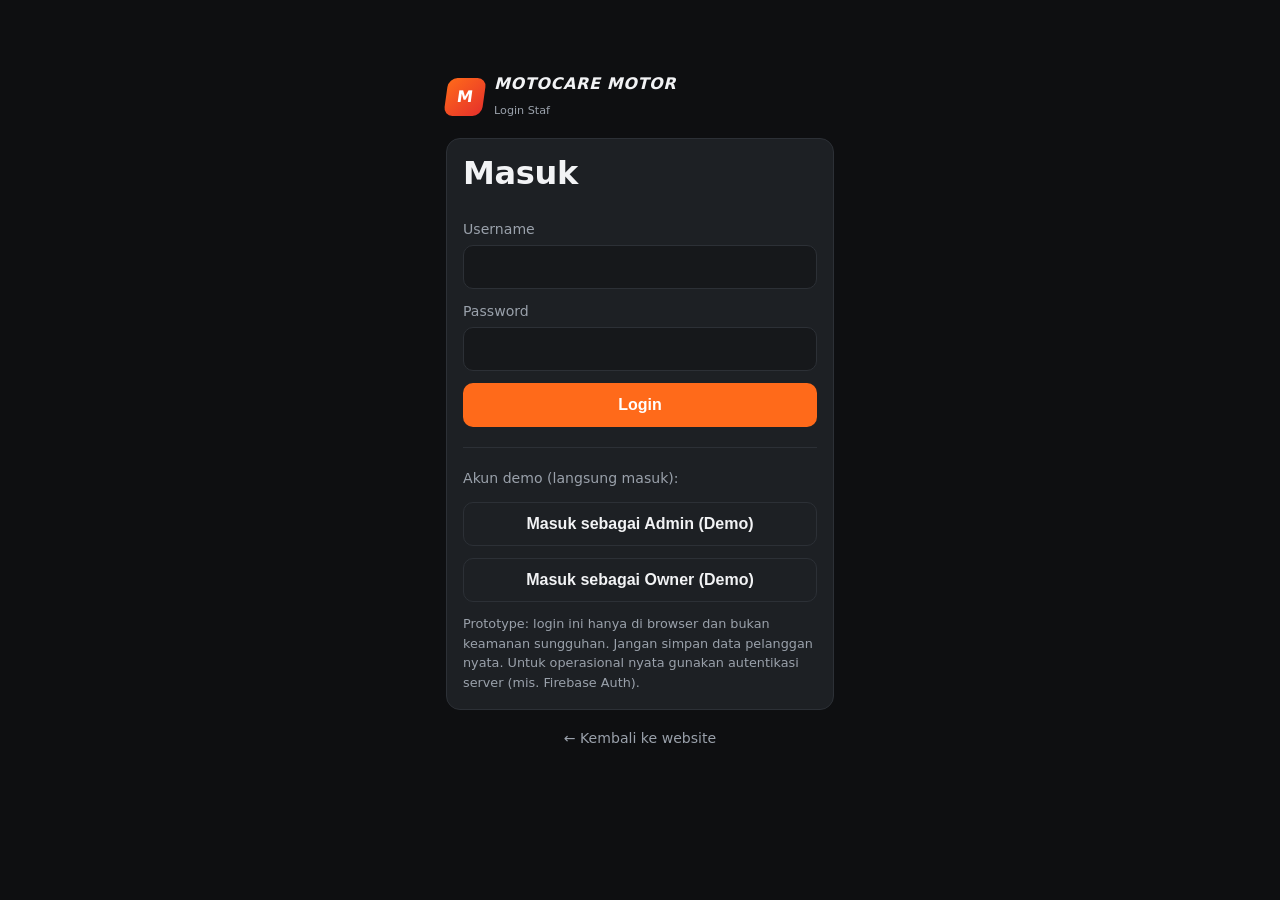
==== commit 2a9fc31b: "Add files via upload" ====
--- a/admin.html
+++ b/admin.html
@@ -1,66 +1,143 @@
-<!DOCTYPE html><html lang="id"><head><meta charset="UTF-8"><meta name="viewport" content="width=device-width, initial-scale=1"><title>Admin — MOTOCARE MOTOR</title><link rel="stylesheet" href="style.css"></head><body>
-<header class="top"><a class="logo" href="index.html"><span class="mark">M</span><span><b>MOTOCARE MOTOR</b><small>Dashboard Admin</small></span></a><nav id="nav"><a href="index.html">Website</a><a href="kasir.html">Kasir</a><a href="#" onclick="logout();return false">Keluar</a></nav><div class="tools"><button id="themeBtn" class="icon" aria-label="Ganti tema">◐</button></div></header>
-<main class="app"><div class="apptabs"><a id="back" class="btn sm ghost" href="index.html">← Kembali</a><button class="btn sm ghost" onclick="logout()">Keluar</button></div>
+<!DOCTYPE html><html lang="id"><head><meta charset="UTF-8"><meta name="viewport" content="width=device-width, initial-scale=1"><title>Admin — MOTOCARE MOTOR</title><link rel="stylesheet" href="style.css"><link rel="stylesheet" href="dash.css"></head><body class="dash"><header class="dtop"><a class="logo" href="index.html"><span class="mark">M</span><span><b>MOTOCARE MOTOR</b><small>Dashboard Admin</small></span></a><div class="dgrow"></div><span class="chip" id="who"></span><a class="icon" href="index.html" title="Website" aria-label="Website">🌐</a><button id="themeBtn" class="icon" aria-label="Ganti tema">◐</button><button class="icon" onclick="logout()" title="Keluar" aria-label="Keluar">⎋</button></header>
+<div class="shell"><aside class="side" id="side"></aside><main class="app">
 <div class="warn">Prototype: data tersimpan di browser ini saja (tidak live lintas perangkat) dan login bukan keamanan sungguhan.</div>
-<div class="apptabs" id="tabs"><button class="btn sm ghost on" data-t="ring">Ringkasan</button><button class="btn sm ghost" data-t="ant">Booking &amp; Antrean</button><button class="btn sm ghost" data-t="stk">Stok</button><button class="btn sm ghost" data-t="in">Barang Masuk</button><button class="btn sm ghost" data-t="out">Barang Keluar</button><button class="btn sm ghost" data-t="kas">Kas</button><button class="btn sm ghost" data-t="set">Data</button></div>
+<section data-tab="menu"><div id="home"><div class="dhero"><div><h2>Menu Admin</h2><p class="muted" id="dt"></p></div><button class="btn" data-go="fak">+ Buat Faktur</button></div><div id="demo"></div><div id="kpi" class="kpis"></div><div id="ch14" class="panel"></div><h3 class="sh">Menu</h3><div id="tiles" class="tiles"></div><div id="rest"></div></div>
+<div id="sub" hidden><div class="apptabs"><button class="btn sm ghost" data-a="home">← Beranda</button></div><h2 id="subT"></h2><div id="subc"></div>
+<div id="sprBox" hidden><div class="apptabs" id="spt"><button class="btn sm ghost on" data-sp="stok">Stok Barang</button><button class="btn sm ghost" data-sp="in">Barang Masuk</button><button class="btn sm ghost" data-sp="out">Barang Keluar</button></div><div data-sp-s="stok"><h2>Stok Barang</h2><input id="sq" type="search" placeholder="Cari SKU atau nama…" aria-label="Cari stok" style="margin-bottom:12px"><div id="stkL" class="rows"></div>
+<details class="card" style="margin-top:16px"><summary><b>+ Produk baru</b></summary><form data-form="prod" style="margin-top:12px"><label>SKU<input name="sku" required></label><label>Nama<input name="name" required></label><label>Kategori<input name="cat"></label><label>Harga jual (Rp)<input name="price" type="number" min="0" required inputmode="numeric"></label><label>Stok minimum<input name="min" type="number" min="0" inputmode="numeric"></label><button class="btn full">Simpan Produk</button></form><p class="muted">Stok awal 0. Tambahkan stok lewat Barang Masuk agar tercatat.</p></details></div>
 
-<section data-tab="ring" id="ring"></section>
+<div data-sp-s="in" hidden><h2>Barang Masuk (Pembelian)</h2><form data-form="in" class="card"><label>Produk<select name="sku" class="psel" required></select></label><label>Supplier<input name="supplier" list="supL" placeholder="mis. Toko Bali"></label><label>No. faktur<input name="invoice"></label><label>Jumlah<input name="qty" type="number" min="1" step="1" required inputmode="numeric"></label><label>Harga beli / unit (Rp)<input name="cost" type="number" min="0" required inputmode="numeric"></label><label>Tanggal faktur<input name="invDate" type="date"></label><label>Jatuh tempo (jika utang)<input name="due" type="date"></label><label class="full">Keterangan<input name="note"></label><label>Status<select name="status"><option>Lunas</option><option>Utang</option></select></label><label>Metode bayar<select name="method"><option>Tunai</option><option>Transfer</option></select></label><button class="btn full">Simpan Pembelian</button></form>
+<p class="muted">Pembelian lunas masuk Kas Keluar. Pembelian utang tidak mengurangi kas sampai dilunasi.</p><div id="inL" class="rows"></div></div>
+
+<div data-sp-s="out" hidden><h2>Barang Keluar</h2><form data-form="out" class="card"><label>Produk<select name="sku" class="psel" required></select></label><label>Jumlah<input name="qty" type="number" min="1" step="1" required inputmode="numeric"></label><label class="full">Alasan<select name="reason"><option>Pemakaian servis</option><option>Barang rusak</option><option>Barang kedaluwarsa</option><option>Retur supplier</option></select></label><button class="btn full">Catat Barang Keluar</button></form>
+<p class="muted">Penjualan dicatat otomatis dari Kasir. Stok tidak boleh negatif.</p><h3>Riwayat pergerakan stok</h3><div id="mvL" class="rows"></div></div>
+
+<datalist id="supL"></datalist></div></div></section>
 
 <section data-tab="ant" hidden><h2>Booking Masuk</h2><div id="bk" class="rows"></div><h2 style="margin-top:28px">Work Order &amp; Antrean</h2><div id="wo" class="rows"></div></section>
 
-<section data-tab="stk" hidden><h2>Stok Barang</h2><input id="sq" type="search" placeholder="Cari SKU atau nama…" aria-label="Cari stok" style="margin-bottom:12px"><div id="stkL" class="rows"></div>
-<details class="card" style="margin-top:16px"><summary><b>+ Produk baru</b></summary><form data-form="prod" style="margin-top:12px"><label>SKU<input name="sku" required></label><label>Nama<input name="name" required></label><label>Kategori<input name="cat"></label><label>Harga jual (Rp)<input name="price" type="number" min="0" required inputmode="numeric"></label><label>Stok minimum<input name="min" type="number" min="0" inputmode="numeric"></label><button class="btn full">Simpan Produk</button></form><p class="muted">Stok awal 0. Tambahkan stok lewat Barang Masuk agar tercatat.</p></details></section>
-
-<section data-tab="in" hidden><h2>Barang Masuk (Pembelian)</h2><form data-form="in" class="card"><label>Produk<select name="sku" class="psel" required></select></label><label>Supplier<input name="supplier"></label><label>No. faktur<input name="invoice"></label><label>Jumlah<input name="qty" type="number" min="1" step="1" required inputmode="numeric"></label><label>Harga beli / unit (Rp)<input name="cost" type="number" min="0" required inputmode="numeric"></label><label>Status<select name="status"><option>Lunas</option><option>Utang</option></select></label><label>Metode bayar<select name="method"><option>Tunai</option><option>Transfer</option></select></label><button class="btn full">Simpan Pembelian</button></form>
-<p class="muted">Pembelian lunas masuk Kas Keluar. Pembelian utang tidak mengurangi kas sampai dilunasi.</p><div id="inL" class="rows"></div></section>
-
-<section data-tab="out" hidden><h2>Barang Keluar</h2><form data-form="out" class="card"><label>Produk<select name="sku" class="psel" required></select></label><label>Jumlah<input name="qty" type="number" min="1" step="1" required inputmode="numeric"></label><label class="full">Alasan<select name="reason"><option>Pemakaian servis</option><option>Barang rusak</option><option>Barang kedaluwarsa</option><option>Retur supplier</option></select></label><button class="btn full">Catat Barang Keluar</button></form>
-<p class="muted">Penjualan dicatat otomatis dari Kasir. Stok tidak boleh negatif.</p><h3>Riwayat pergerakan stok</h3><div id="mvL" class="rows"></div></section>
-
-<section data-tab="kas" hidden><h2>Kas Masuk &amp; Keluar</h2><div id="kasS" class="stats"></div><form data-form="cash" class="card" style="margin-top:12px"><label>Jenis<select name="type"><option value="in">Kas masuk</option><option value="out">Kas keluar</option></select></label><label>Kategori<select name="cat"><option>Pendapatan lainnya</option><option>Gaji / upah</option><option>Listrik</option><option>Air</option><option>Sewa</option><option>Peralatan</option><option>Operasional</option><option>Lainnya</option></select></label><label>Nominal (Rp)<input name="amount" type="number" min="1" required inputmode="numeric"></label><label>Metode<select name="method"><option>Tunai</option><option>Transfer</option><option>QRIS</option></select></label><label class="full">Keterangan<input name="desc" required></label><button class="btn full">Simpan</button></form><div id="kasL" class="rows" style="margin-top:12px"></div></section>
-
 <section data-tab="set" hidden><h2>Data</h2><div class="apptabs"><button class="btn sm ghost" id="bExp">Backup JSON</button><label class="btn sm ghost" style="cursor:pointer">Restore JSON<input id="bImp" type="file" accept=".json" hidden></label><button class="btn sm red" id="bDemo">Hapus antrean DEMO</button></div><h3>Data uji</h3><div class="apptabs"><button class="btn sm" id="dummyBtn">Buat data dummy</button><button class="btn sm ghost" id="simBtn">▶ Mulai simulasi live</button><button class="btn sm red" id="clrBtn">Hapus data dummy</button></div><p class="muted">Data dummy: 7 hari transaksi, kas, stok, antrean, dan booking contoh. Simulasi live menambah aktivitas tiap ±7 detik dan memunculkan notifikasi. Semua data dummy bisa dihapus tanpa menyentuh data nyata.</p><p class="muted">Backup berisi seluruh data termasuk akun demo. Simpan dengan aman.</p></section>
-</main><div id="toast" role="status"></div>
-<script src="core.js"></script>
+</main></div><nav class="bnav" id="bnav"></nav><div id="toast" role="status"></div>
+<script src="core.js"></script><script src="ui.js"></script>
 <script>
 const SES=guard(['admin']);
-const EMPTY=t=>`<div class="empty">${t}</div>`,fd=t=>new Date(t).toLocaleString('id-ID',{dateStyle:'short',timeStyle:'short'});
-const card=(l,v)=>`<div class="card"><div class="muted">${l}</div><div class="tot">${v}</div></div>`;
-function dRing(){const s=stats();$('#ring').innerHTML='<h2>Ringkasan</h2><div class="stats">'+card('Omzet hari ini',rp(s.omzetHari))+card('Transaksi hari ini',s.trxHari)+card('Saldo kas',rp(s.saldo))+card('Kas masuk',rp(s.kasIn))+card('Kas keluar',rp(s.kasOut))+card('Motor masuk hari ini',s.motorHari)+card('Antrean aktif',s.aktif)+card('Booking baru',s.bookingBaru)+card('Stok kritis',s.kritis.length)+card('Nilai persediaan',rp(s.nilai))+card('Utang supplier',rp(s.utang))+'</div><p class="muted">Antrean DEMO tidak dihitung. Omzet ≠ saldo kas. Nilai persediaan memakai harga beli; '+s.tanpaHPP+' produk belum punya harga beli (diisi lewat Barang Masuk).</p>'+(s.kritis.length?'<h3>Perlu restok</h3><div class="rows">'+s.kritis.map(p=>`<div class="row"><b>${esc(p.name)}</b><span class="muted">Stok ${p.stock} / min ${p.min}</span></div>`).join('')+'</div>':'')}
+let sub='',Q='',LD=today();
+const MENU=[['cust','👥','Data Pelanggan'],['fak','🧾','Faktur Service'],['cetak','🖨️','Cetak Faktur Service'],['lap','📒','Laporan Pendapatan Harian'],['spr','🔩','Sparepart'],['unit','🏍️','Unit Masuk Hari Ini'],['inc','💰','Income Hari Ini'],['hist','🕘','History Pelanggan']];
+const inv=()=>DB.read(K.inv,[]),cus=()=>DB.read(K.cust,[]),T=i=>invT(i).total,A=(a,id,l,c)=>`<button class="btn sm ${c||'ghost'}" data-a="${a}" data-id="${id}">${l}</button> `;
+const SUB={cust:()=>cus().length+' pelanggan',fak:()=>inv().filter(i=>i.status==='Draft').length+' faktur diproses',cetak:()=>inv().filter(i=>i.status==='Tutup').length+' belum dibayar',lap:()=>'Hari ini '+rp(dayReport(today()).inc),spr:()=>DB.read(K.products,[]).length+' produk',unit:()=>inv().filter(i=>i.date===today()).length+' unit',inc:()=>rp(stats().omzetHari),hist:()=>'Riwayat per pelanggan'};
+const sq=ph=>`<div class="bar"><input id="q" type="search" placeholder="${ph}" value="${esc(Q)}"></div>`;
+const R={
+ cust:{bar:()=>`<div class="bar"><input id="q" type="search" placeholder="Cari nama / no. polisi / HP…" value="${esc(Q)}"><button class="btn sm" data-a="cNew">+ Pelanggan</button></div>`,
+  tb:()=>{const q=Q.toLowerCase();return tbl(['Nama','Tipe Motor','No. Polisi','No. HP','Alamat','Aksi'],cus().filter(c=>(c.name+c.plat+c.hp).toLowerCase().includes(q)).map(c=>tr([esc(c.name),esc(c.motor),'<b>'+esc(c.plat)+'</b>',esc(c.hp),esc(c.addr),A('cEdit',c.id,'Edit')+A('cDel',c.id,'Hapus','red')])))}},
+ fak:{bar:()=>'<div class="bar"><button class="btn" data-a="fNew">+ Buat Faktur</button></div>',
+  tb:()=>{const L=inv().filter(i=>i.status==='Draft').reverse();return L.length?tbl(['No Faktur','Tanggal','Pelanggan','No. Polisi','Total','Aksi'],L.map(i=>tr(['<b>'+esc(i.no)+'</b>',fdd(i.date),esc(i.name),esc(i.plat),i.items.length?rp(T(i)):'<span class="muted">kosong</span>',A('fView',i.id,'View','')+(i.items.length?A('fClose',i.id,'Tutup Faktur','green'):'')+A('fDel',i.id,'Hapus','red')]))):EMPTY('Belum ada faktur. Klik <b>+ Buat Faktur</b>, pilih pelanggan, lalu klik View untuk mengisi Work Order.')}},
+ cetak:{bar:()=>sq('Cari no faktur / no. polisi / nama…'),
+  tb:()=>{const q=Q.toLowerCase(),L=inv().filter(i=>['Tutup','Lunas'].includes(i.status)&&(i.no+i.plat+i.name).toLowerCase().includes(q)).reverse();return tbl(['No Faktur','Tanggal','Pelanggan','No. Polisi','Total','Status','Aksi'],L.map(i=>tr(['<b>'+esc(i.no)+'</b>',fdd(i.date),esc(i.name),esc(i.plat),rp(T(i)),i.status==='Lunas'?'<span class="badge b-ok">Lunas · '+esc(i.method)+'</span>':'<span class="badge b-warn">Belum dibayar</span>',A('fView',i.id,'View')+A('cPrint',i.id,'Cetak','')+(i.status==='Tutup'?A('cPay',i.id,'Bayar','green'):'')+A('cRoll',i.id,'Rollback','red')])))}},
+ lap:{bar:()=>`<div class="bar"><label>Tanggal laporan<input type="date" id="ld" value="${LD}"></label><button class="btn sm ghost" data-a="lPrint" style="align-self:end">Cetak laporan</button></div>`,
+  tb:()=>reportHTML(LD,true)+`<h3>Catat Pengeluaran Harian</h3><form data-form="exp" class="card"><label>Jenis<select name="cat"><option>Beli Busi</option><option>Beli Bensin</option><option>Sumbangan</option><option>Operasional</option><option>Lainnya</option></select></label><label>Keterangan<input name="desc" required placeholder="mis. Beli busi 2 pcs"></label><label>Nominal (Rp)<input name="amount" type="number" min="1" required inputmode="numeric"></label><label>Dibayar dari<select name="method"><option>Tunai</option><option>Transfer</option></select></label><button class="btn full">Simpan Pengeluaran</button></form>
+   <h3>Atur Saldo Kas Awal</h3><form data-form="open" class="card"><label>Tambah modal / saldo awal tunai (Rp)<input name="amount" type="number" min="1" required inputmode="numeric"></label><button class="btn full">Tambahkan ke Saldo Kas Awal</button></form><p class="muted">Saldo kas awal otomatis = sisa uang cash hari sebelumnya.</p>`},
+ unit:{bar:()=>'',tb:()=>{const L=inv().filter(i=>i.date===today()).reverse();return tbl(['No Faktur','Pelanggan','Motor','No. Polisi','Mekanik','Status'],L.map(i=>tr(['<b>'+esc(i.no)+'</b>',esc(i.name),esc(i.motor),esc(i.plat),esc(i.mech||'-'),{Draft:'Diproses',Tutup:'Siap cetak',Lunas:'Lunas'}[i.status]])),`<tr><th colspan="6">Total unit masuk: ${L.length}</th></tr>`)}},
+ inc:{bar:()=>'',tb:()=>{const L=inv().filter(i=>i.status==='Lunas'&&i.payDate===today()).reverse(),r=dayReport(today());return tbl(['No Faktur','Pelanggan','No. Polisi','Metode','Total'],L.map(i=>tr(['<b>'+esc(i.no)+'</b>',esc(i.name),esc(i.plat),esc(i.method),rp(T(i))])),`<tr><th colspan="4">TOTAL INCOME HARI INI</th><th>${rp(r.inc)}</th></tr><tr><td colspan="4">Tunai</td><td>${rp(r.tn)}</td></tr><tr><td colspan="4">QRIS</td><td>${rp(r.qr)}</td></tr><tr><td colspan="4">Transfer</td><td>${rp(r.tf)}</td></tr>`)}},
+ hist:{bar:()=>sq('Cari nama / no. polisi…'),tb:()=>{const q=Q.toLowerCase(),I=inv().filter(i=>i.status!=='Draft');return tbl(['Pelanggan','No. Polisi','Kunjungan','Total Belanja','Terakhir','Aksi'],cus().filter(c=>(c.name+c.plat).toLowerCase().includes(q)).map(c=>{const m=I.filter(i=>i.custId===c.id),pd=m.filter(i=>i.status==='Lunas');return tr([esc(c.name),'<b>'+esc(c.plat)+'</b>',m.length,rp(sumBy(pd,T)),m.length?fdd(m[m.length-1].date):'-',A('hView',c.id,'Riwayat')])}))}}
+};
+const NAV=[['','🏠','Beranda'],['cust','👥','Pelanggan'],['fak','🧾','Faktur Service'],['cetak','🖨️','Cetak Faktur'],['lap','📒','Laporan Harian'],['spr','🔩','Sparepart'],['unit','🏍️','Unit Masuk'],['inc','💰','Income Hari Ini'],['hist','🕘','History Pelanggan'],['ant','📋','Booking & Antrean'],['set','⚙️','Data']],BN=['','fak','cetak','lap','ant'];
+$('#side').innerHTML=NAV.map(n=>(n[0]==='ant'?'<div class="sep"></div>':'')+`<button data-go="${n[0]}"><span>${n[1]}</span>${n[2]}</button>`).join('');
+$('#bnav').innerHTML=BN.map(k=>{const n=NAV.find(x=>x[0]===k);return `<button data-go="${k}"><span>${n[1]}</span>${n[2].replace('Faktur Service','Faktur').replace('Laporan Harian','Laporan').replace('Booking & Antrean','Antrean')}</button>`}).join('');$('#who').textContent='👤 '+SES.name;
+const markNav=k=>document.querySelectorAll('[data-go]').forEach(b=>{if(b.dataset.go!==undefined&&b.closest('#side,#bnav'))b.classList.toggle('on',b.dataset.go===k)});
+function go(k){if(k==='ant'||k==='set'){sub='';setTab(k);markNav(k);scrollTo(0,0)}else openSub(k)}
+function drawTiles(){const s=stats(),I=inv(),td=today(),op=I.filter(i=>i.status==='Tutup'),k=s.kritis.length,r=dailyRows(addDays(-13),td);
+ $('#dt').textContent=new Date().toLocaleDateString('id-ID',{weekday:'long',day:'numeric',month:'long',year:'numeric'});
+ $('#demo').innerHTML=I.length||cus().length?'':'<div class="panel" style="margin-bottom:14px"><b>Belum ada data.</b> <span class="muted">Buat data dummy 3 bulan untuk mencoba semua fitur.</span><div class="acts"><button class="btn sm" data-a="seed">Buat data dummy 3 bulan</button></div></div>';
+ $('#kpi').innerHTML=[['💰','Income hari ini',rp(s.omzetHari),s.trxHari+' faktur lunas','#ff6a1a'],['🏍️','Unit masuk hari ini',s.motorHari,I.filter(i=>i.date===td&&i.status==='Draft').length+' masih diproses','#3b82f6'],['🖨️','Belum dibayar',op.length,rp(sumBy(op,T))+' tertahan','#f2c230'],['⚠️','Stok kritis',k,k?'perlu restok':'semua stok aman','#e5484d']].map(x=>`<div class="kpi" style="--kc:${x[4]}"><div class="ki">${x[0]}</div><div class="kl">${x[1]}</div><div class="kv">${x[2]}</div><div class="ks">${x[3]}</div></div>`).join('');
+ $('#ch14').innerHTML='<div class="ph"><h3>Income 14 hari terakhir</h3><span class="muted">Total '+rp(sumBy(r,x=>x.inc))+'</span></div>'+chart(r);
+ $('#tiles').innerHTML=MENU.map(m=>`<button class="tile" data-open="${m[0]}"><span class="ti">${m[1]}</span><b>${m[2]}</b><span class="muted">${SUB[m[0]]()}</span></button>`).join('');
+ const kr=s.kritis;$('#rest').innerHTML=kr.length?'<h3 class="sh">Perlu restok</h3><div class="rows">'+kr.map(p=>`<div class="row"><b>${esc(p.name)}</b><span class="muted">Stok ${p.stock} / min ${p.min}</span></div>`).join('')+'</div>':''}
+function setTab(t){document.querySelectorAll('[data-tab]').forEach(s=>s.hidden=s.dataset.tab!==t)}
+function openSub(k){sub=k;Q='';setTab('menu');markNav(k);$('#home').hidden=!!k;$('#sub').hidden=!k;scrollTo(0,0);if(!k){history.replaceState(null,'',location.pathname);drawAll();return}
+ $('#subT').textContent=MENU.find(m=>m[0]===k)[2];$('#sprBox').hidden=k!=='spr';$('#subc').hidden=k==='spr';
+ if(k!=='spr')$('#subc').innerHTML='<div id="tbar">'+R[k].bar()+'</div><div id="tb"></div>';history.replaceState(null,'','#'+k);drawAll()}
+function drawSub(){if(sub&&sub!=='spr'&&$('#tb'))$('#tb').innerHTML=R[sub].tb()}
+function custForm(id,after){const c=id?cus().find(x=>x.id===id):{},m=modal(`<h3>${id?'Edit':'Tambah'} Pelanggan</h3><form id="cf"><label>Nama pelanggan<input name="name" required value="${esc(c.name||'')}"></label><label>Tipe motor<input name="motor" value="${esc(c.motor||'')}"></label><label>No. Polisi<input name="plat" required value="${esc(c.plat||'')}"></label><label>No. HP<input name="hp" inputmode="tel" value="${esc(c.hp||'')}"></label><label class="full">Alamat<input name="addr" value="${esc(c.addr||'')}"></label><button class="btn full">Simpan</button></form>`);
+ m.querySelector('#cf').onsubmit=e=>{e.preventDefault();const r=saveCustomer(Object.fromEntries(new FormData(e.target)),id);toast(r.ok?'Pelanggan tersimpan':r.msg);if(r.ok){closeModal();if(after)after();drawAll()}}}
+function pickCust(){const m=modal('<h3>Pilih Data Pelanggan</h3><input id="pq" type="search" placeholder="Cari No. Polisi / nama…"><div id="pr" class="rows" style="margin:12px 0"></div><button class="btn ghost full" id="pn">+ Pelanggan baru</button>'),dr=()=>{const v=m.querySelector('#pq').value,p=normPlat(v),n=v.toLowerCase();m.querySelector('#pr').innerHTML=cus().filter(c=>!v||normPlat(c.plat).includes(p)||c.name.toLowerCase().includes(n)).slice(0,8).map(c=>`<div class="row"><div><b>${esc(c.plat)}</b> · ${esc(c.name)}<br><span class="muted">${esc(c.motor)} · ${esc(c.hp)}</span></div><button class="btn sm" data-pick="${c.id}">Pilih</button></div>`).join('')||EMPTY('Tidak ditemukan. Tambahkan pelanggan baru.')};
+ dr();m.querySelector('#pq').oninput=dr;m.querySelector('#pn').onclick=()=>custForm(null,pickCust);
+ m.onclick=e=>{const id=e.target.dataset.pick;if(!id)return;const r=createInvoice(id);closeModal();toast(r.ok?'Faktur baru: '+r.inv.no+'. Klik View untuk mengisi.':r.msg);drawAll()}}
+function woView(id){const I=inv().find(x=>x.id===id);if(!I)return;
+ if(I.status!=='Draft'){const m=modal(fakturHTML(I)+'<div class="acts"><button class="btn" id="pv">Cetak</button></div>');m.querySelector('#pv').onclick=()=>printHTML(fakturHTML(I));return}
+ const W=JSON.parse(JSON.stringify(I)),m=modal('<div id="wb"></div>'),B=m.querySelector('#wb');
+ const upd=()=>{const t=invT(W);B.querySelectorAll('[data-s]').forEach(e=>{const x=W.items[+e.dataset.s];e.textContent=rp(x.qty*x.price)});$('#wt').textContent=rp(t.total)};
+ const paint=()=>{B.innerHTML=`<h3>Work Order · ${esc(W.no)}</h3><div class="muted">${fdd(W.date)} · <b>${esc(W.name)}</b> · ${esc(W.motor)} · <b>${esc(W.plat)}</b> · ${esc(W.hp||'')}<br>${esc(W.addr||'')}</div>
+<div class="g2"><label>KM motor<input data-w="km" value="${esc(W.km)}"></label><label>Mekanik<input data-w="mech" value="${esc(W.mech)}"></label></div><label>Keluhan / catatan<textarea data-w="note" rows="2">${esc(W.note)}</textarea></label>
+<label class="chk"><input type="checkbox" data-w="ret" ${W.ret?'checked':''}> Kendaraan return (komplain / garansi)</label>
+<div class="bar"><select id="ws">${DB.read(K.services,[]).map(s=>`<option value="${s.id}">${esc(s.name)} — ${rp(s.fee)}</option>`).join('')}</select><button class="btn sm" data-add="s">+ Jasa</button></div>
+<div class="bar"><select id="wp">${DB.read(K.products,[]).map(p=>`<option value="${esc(p.sku)}" ${p.stock<=0?'disabled':''}>${esc(p.name)} — ${rp(p.price)} (stok ${p.stock})</option>`).join('')}</select><button class="btn sm" data-add="p">+ Sparepart</button></div>
+<div class="bar"><input id="wn" placeholder="Item lain (nama)"><input id="wh" type="number" min="0" placeholder="Harga" inputmode="numeric" style="max-width:130px"><button class="btn sm" data-add="o">+ Lain</button></div>
+${tbl(['Keterangan','Qty','Harga','Jumlah',''],W.items.map((x,n)=>`<tr><td>${esc(x.name)}${x.type==='part'?' <small class="muted">(part)</small>':''}</td><td><input type="number" min="1" value="${x.qty}" data-q="${n}" style="width:70px"></td><td><input type="number" min="0" value="${x.price}" data-p="${n}" style="width:110px"></td><td><b data-s="${n}">${rp(x.qty*x.price)}</b></td><td><button class="icon" data-del="${n}" aria-label="Hapus">✕</button></td></tr>`),'')}
+<label>Diskon (Rp)<input type="number" min="0" data-w="disc" value="${W.disc||0}"></label><p>Total <span class="tot" id="wt">${rp(invT(W).total)}</span></p>
+<div class="acts"><button class="btn" data-sv="1">Simpan</button><button class="btn green" data-sv="2">Simpan &amp; Tutup Faktur</button><button class="btn ghost" data-pv="1">Pratinjau / Cetak</button></div>`};
+ const save=()=>{const r=saveInvoice(id,W);if(!r.ok)toast(r.msg);return r.ok};
+ B.addEventListener('input',e=>{const d=e.target.dataset;if(d.w)W[d.w]=d.w==='disc'?num(e.target.value):e.target.value;if(d.q!=null)W.items[+d.q].qty=Math.max(1,Math.floor(+e.target.value)||1);if(d.p!=null)W.items[+d.p].price=num(e.target.value);upd()});
+ B.addEventListener('change',e=>{if(e.target.dataset.w==='ret')W.ret=e.target.checked});
+ B.addEventListener('click',e=>{const d=e.target.dataset;
+  if(d.add==='s'){const s=DB.read(K.services,[]).find(x=>x.id===$('#ws').value);if(s){const f=W.items.find(x=>x.type==='jasa'&&x.name===s.name);f?f.qty++:W.items.push({type:'jasa',name:s.name,qty:1,price:s.fee});paint()}}
+  if(d.add==='p'){const p=DB.read(K.products,[]).find(x=>x.sku===$('#wp').value);if(p){const f=W.items.find(x=>x.sku===p.sku);if((f?f.qty:0)+1>p.stock){toast('Stok '+p.name+' hanya '+p.stock);return}f?f.qty++:W.items.push({type:'part',sku:p.sku,name:p.name,qty:1,price:p.price});paint()}}
+  if(d.add==='o'){const n=$('#wn').value.trim();if(!n){toast('Isi nama item');return}W.items.push({type:'jasa',name:n,qty:1,price:num($('#wh').value)});paint()}
+  if(d.del!=null){W.items.splice(+d.del,1);paint()}
+  if(d.sv&&save()){if(d.sv==='2'){const r=closeInvoice(id);toast(r.ok?'Faktur ditutup. Siap dicetak di menu Cetak Faktur Service.':r.msg);if(!r.ok)return}else toast('Work order tersimpan');closeModal();drawAll()}
+  if(d.pv)printHTML(fakturHTML({...W,status:'Draft'}))});paint()}
+function payModal(id){const I=inv().find(x=>x.id===id),t=T(I),m=modal(`<h3>Pembayaran ${esc(I.no)}</h3><p class="tot">${rp(t)}</p><form id="pf"><label>Metode<select name="m"><option>Tunai</option><option>QRIS</option><option>Transfer</option></select></label><label>Nominal dibayar<input name="p" type="number" min="0" value="${t}" inputmode="numeric"></label><p class="muted full">Kembalian: <b id="pc">Rp 0</b></p><button class="btn full">Catat Pembayaran</button></form>`);
+ m.querySelector('#pf').oninput=e=>{m.querySelector('#pc').textContent=rp(Math.max(0,num(e.target.form.p.value)-t))};
+ m.querySelector('#pf').onsubmit=e=>{e.preventDefault();const r=payFaktur(id,e.target.m.value,e.target.p.value);toast(r.ok?'Pembayaran dicatat':r.msg);if(r.ok){closeModal();drawAll()}}}
+function histView(cid){const c=cus().find(x=>x.id===cid),L=inv().filter(i=>i.custId===cid&&i.status!=='Draft').reverse();modal(`<h3>Riwayat · ${esc(c.name)} (${esc(c.plat)})</h3><p class="muted">${esc(c.motor)} · ${esc(c.hp)} · ${esc(c.addr)}</p>`+tbl(['Tanggal','No Faktur','Pekerjaan','Total','Status',''],L.map(i=>tr([fdd(i.date),esc(i.no),esc(i.items.map(x=>x.name).join(', ')),rp(T(i)),i.status==='Lunas'?'Lunas':'Belum bayar',A('fView',i.id,'View')]))))}
 function dAnt(){
   $('#bk').innerHTML=DB.read(K.bookings,[]).slice().reverse().map(b=>`<div class="row"><div><b>${esc(b.code)}</b> <span class="badge ${b.status==='Ditolak'?'b-bad':b.status==='Menunggu konfirmasi'?'b-warn':'b-ok'}">${esc(b.status)}</span></div><div class="muted">${esc(b.nama)} · ${esc(b.wa)} · ${esc(b.plat)} · ${esc(b.motor)}<br>${esc(b.layanan)} · ${esc(b.tgl)} ${esc(b.jam)}${b.catatan?'<br>“'+esc(b.catatan)+'”':''}</div><div class="acts">${b.status==='Menunggu konfirmasi'?`<button class="btn green" data-a="ok" data-id="${b.id}">Konfirmasi</button><button class="btn red" data-a="no" data-id="${b.id}">Tolak</button>`:''}${b.status==='Dikonfirmasi'?`<button class="btn" data-a="wo" data-id="${b.id}">Pelanggan datang → buat work order</button>`:''}</div></div>`).join('')||EMPTY('Belum ada booking.');
-  $('#wo').innerHTML=DB.read(K.wo,[]).slice().reverse().map(w=>`<div class="row"><div><b>${esc(w.no)}</b> ${(w.demo||w.dummy)?'<span class="badge">DEMO</span>':''} <span class="badge ${stCls(w.status)}">${esc(w.status)}</span>${w.paid?' <span class="badge b-ok">Lunas</span>':''}</div><div class="muted">${esc(w.motor)}${w.plat?' · '+esc(w.plat):''} · ${esc(w.job)}${w.cust?' · '+esc(w.cust):''}</div><div class="acts"><select data-f="status" data-id="${w.id}" aria-label="Status">${STATUS.map(s=>`<option ${s===w.status?'selected':''}>${s}</option>`).join('')}</select><input data-f="mech" data-id="${w.id}" value="${esc(w.mech||'')}" placeholder="Mekanik" aria-label="Mekanik" style="max-width:160px"></div><div class="acts"><button class="btn ghost" data-a="note" data-id="${w.id}">Catatan pekerjaan</button>${w.demo||w.paid?'':`<a class="btn" href="kasir.html?wo=${w.id}">Lanjut ke Kasir</a>`}</div><ul class="hist">${(w.hist||[]).map(h=>`<li>${fd(h.t)} — ${esc(h.s)}${h.n?': '+esc(h.n):''}</li>`).join('')||'<li>Belum ada riwayat</li>'}</ul></div>`).join('')||EMPTY('Belum ada work order.')}
+  $('#wo').innerHTML=DB.read(K.wo,[]).slice().reverse().map(w=>`<div class="row"><div><b>${esc(w.no)}</b> ${(w.demo||w.dummy)?'<span class="badge">DEMO</span>':''} <span class="badge ${stCls(w.status)}">${esc(w.status)}</span>${w.paid?' <span class="badge b-ok">Lunas</span>':''}</div><div class="muted">${esc(w.motor)}${w.plat?' · '+esc(w.plat):''} · ${esc(w.job)}${w.cust?' · '+esc(w.cust):''}</div><div class="acts"><select data-f="status" data-id="${w.id}" aria-label="Status">${STATUS.map(s=>`<option ${s===w.status?'selected':''}>${s}</option>`).join('')}</select><input data-f="mech" data-id="${w.id}" value="${esc(w.mech||'')}" placeholder="Mekanik" aria-label="Mekanik" style="max-width:160px"></div><div class="acts"><button class="btn ghost" data-a="note" data-id="${w.id}">Catatan pekerjaan</button>${w.demo||w.paid?'':`<button class="btn" data-a="toFak" data-id="${w.id}">Buat Faktur Service</button>`}</div><ul class="hist">${(w.hist||[]).map(h=>`<li>${fd(h.t)} — ${esc(h.s)}${h.n?': '+esc(h.n):''}</li>`).join('')||'<li>Belum ada riwayat</li>'}</ul></div>`).join('')||EMPTY('Belum ada work order.')}
 function dStk(){const q=($('#sq').value||'').toLowerCase();$('#stkL').innerHTML=DB.read(K.products,[]).filter(p=>(p.name+p.sku).toLowerCase().includes(q)).map(p=>`<div class="row"><div><b>${esc(p.name)}</b> <span class="muted">${esc(p.sku)} · ${esc(p.cat)}</span></div><div>Stok <b>${p.stock}</b> (min ${p.min}) ${p.stock<=0?'<span class="badge b-bad">Habis</span>':p.stock<=p.min?'<span class="badge b-warn">Menipis</span>':'<span class="badge b-ok">Aman</span>'}</div><div class="muted">Jual ${rp(p.price)} · Beli ${p.cost!=null?rp(p.cost):'belum diisi'}</div><div class="acts"><button class="btn ghost" data-a="adj" data-id="${p.sku}">Stock opname / sesuaikan</button></div></div>`).join('')||EMPTY('Produk tidak ditemukan.')}
-function dIn(){$('#inL').innerHTML=DB.read(K.purch,[]).slice().reverse().map(b=>`<div class="row"><div><b>${esc(b.id)}</b> <span class="badge ${b.status==='Lunas'?'b-ok':'b-warn'}">${esc(b.status)}</span></div><div class="muted">${fd(b.t)} · ${esc(b.supplier)}${b.invoice?' · Faktur '+esc(b.invoice):''}<br>${esc(b.sku)} × ${b.qty} @ ${rp(b.cost)} = <b>${rp(b.total)}</b></div>${b.status==='Utang'?`<div class="acts"><button class="btn green" data-a="lunas" data-id="${b.id}">Lunasi (${rp(b.total-b.paid)})</button></div>`:''}</div>`).join('')||EMPTY('Belum ada pembelian.')}
+function dIn(){$('#inL').innerHTML=DB.read(K.purch,[]).slice().reverse().map(b=>`<div class="row"><div><b>${esc(b.id)}</b> <span class="badge ${b.status==='Lunas'?'b-ok':'b-warn'}">${esc(b.status)}</span></div><div class="muted">${fdd(b.invDate||dOf(b.t))} · ${esc(b.supplier)}${b.due?' · jatuh tempo '+fdd(b.due):''}${b.note?' · '+esc(b.note):''}${b.invoice?' · Faktur '+esc(b.invoice):''}<br>${esc(b.sku)} × ${b.qty} @ ${rp(b.cost)} = <b>${rp(b.total)}</b></div>${b.status==='Utang'?`<div class="acts"><button class="btn green" data-a="lunas" data-id="${b.id}">Lunasi (${rp(b.total-b.paid)})</button></div>`:''}</div>`).join('')||EMPTY('Belum ada pembelian.')}
 function dOut(){$('#mvL').innerHTML=DB.read(K.moves,[]).slice().reverse().slice(0,40).map(m=>`<div class="row"><div><b>${esc(m.sku)}</b> <span class="${m.qty<0?'neg':'pos'}">${m.qty>0?'+':''}${m.qty}</span> <span class="badge">${esc(m.reason)}</span></div><div class="muted">${fd(m.t)} · ${esc(m.u)}${m.ref&&m.ref!=='manual'?' · ref '+esc(m.ref):''}</div></div>`).join('')||EMPTY('Belum ada pergerakan stok.')}
-function dKas(){const s=stats();$('#kasS').innerHTML=card('Kas masuk',rp(s.kasIn))+card('Kas keluar',rp(s.kasOut))+card('Saldo kas',rp(s.saldo));
-  $('#kasL').innerHTML=DB.read(K.cashb,[]).slice().reverse().slice(0,50).map(c=>`<div class="row"><div><span class="badge ${c.type==='in'?'b-ok':'b-bad'}">${c.type==='in'?'Masuk':'Keluar'}</span> <b class="${c.type==='in'?'pos':'neg'}">${rp(c.amount)}</b> <span class="muted">${esc(c.cat)} · ${esc(c.method)}</span></div><div class="muted">${fd(c.t)} · ${esc(c.desc)} · ${esc(c.u)}</div></div>`).join('')||EMPTY('Belum ada catatan kas.')}
-function fill(){document.querySelectorAll('.psel').forEach(s=>{const v=s.value;s.innerHTML=DB.read(K.products,[]).map(p=>`<option value="${esc(p.sku)}">${esc(p.name)} (${esc(p.sku)}) · stok ${p.stock}</option>`).join('');if(v)s.value=v})}
-function drawAll(){dRing();dAnt();dStk();dIn();dOut();dKas();fill()}
-$('#tabs').onclick=e=>{const t=e.target.dataset.t;if(!t)return;document.querySelectorAll('#tabs .btn').forEach(b=>b.classList.toggle('on',b===e.target));document.querySelectorAll('[data-tab]').forEach(s=>s.hidden=s.dataset.tab!==t)};
-document.addEventListener('click',e=>{const a=e.target.dataset.a,id=e.target.dataset.id;if(!a)return;
-  if(a==='ok'){setBooking(id,'Dikonfirmasi');toast('Booking dikonfirmasi')}
-  if(a==='no'){if(!confirm('Tolak booking ini?'))return;setBooking(id,'Ditolak')}
-  if(a==='wo'){const w=bookingToWO(id);toast(w?'Work order '+w.no+' dibuat':'Gagal membuat work order')}
-  if(a==='note'){const n=prompt('Catatan pekerjaan / hasil pemeriksaan:');if(n&&n.trim())setWO(id,{},n.trim())}
-  if(a==='lunas'){const r=payDebt(id);toast(r.ok?'Utang lunas, kas keluar dicatat':r.msg)}
-  if(a==='adj'){const p=DB.read(K.products,[]).find(x=>x.sku===id),v=prompt('Stok fisik hasil hitung untuk '+p.name+' (sistem: '+p.stock+'):');if(v===null)return;const n=parseInt(v);if(!(n>=0)){toast('Angka tidak valid');return}
-    const why=prompt('Alasan penyesuaian:');if(!why||why.trim().length<3){toast('Alasan wajib diisi');return}if(n!==p.stock){const r=changeStock(id,n-p.stock,'Penyesuaian: '+why.trim(),'opname');toast(r.ok?'Stok disesuaikan':r.msg)}}
-  drawAll()});
+function fill(){document.querySelectorAll('.psel').forEach(s=>{const v=s.value;s.innerHTML=DB.read(K.products,[]).map(p=>`<option value="${esc(p.sku)}">${esc(p.name)} (${esc(p.sku)}) · stok ${p.stock}</option>`).join('');if(v)s.value=v});$('#supL').innerHTML=[...new Set(DB.read(K.purch,[]).map(b=>b.supplier).filter(Boolean))].map(s=>`<option value="${esc(s)}">`).join('')}
+function drawAll(){drawTiles();drawSub();dAnt();dStk();dIn();dOut();fill()}
+$('#spt').onclick=e=>{const t=e.target.dataset.sp;if(!t)return;document.querySelectorAll('#spt .btn').forEach(b=>b.classList.toggle('on',b===e.target));document.querySelectorAll('[data-sp-s]').forEach(s=>s.hidden=s.dataset.spS!==t)};
+$('#sub').addEventListener('input',e=>{if(e.target.id==='q'){Q=e.target.value;drawSub()}});
+$('#sub').addEventListener('change',e=>{if(e.target.id==='ld'&&e.target.value){LD=e.target.value;drawSub()}});
+document.addEventListener('click',e=>{const g=e.target.closest('[data-go]');if(g){go(g.dataset.go);return}const t=e.target.closest('[data-open]');if(t){openSub(t.dataset.open);return}
+ const a=e.target.dataset.a,id=e.target.dataset.id;if(!a)return;
+ if(a==='home'){openSub('');return}
+ if(a==='seed'){toast('Membuat data 3 bulan…');setTimeout(()=>{const r=seedDummy();toast(r.ok?'Data dummy 3 bulan dibuat':r.msg);drawAll()},60);return}
+ if(a==='cNew')return custForm(null);if(a==='cEdit')return custForm(id);
+ if(a==='cDel'){if(!confirm('Hapus pelanggan ini?'))return;const r=delCustomer(id);toast(r.ok?'Pelanggan dihapus':r.msg)}
+ if(a==='fNew')return pickCust();if(a==='fView')return woView(id);if(a==='hView')return histView(id);
+ if(a==='fClose'){const r=closeInvoice(id);toast(r.ok?'Faktur ditutup. Sekarang ada di Cetak Faktur Service.':r.msg)}
+ if(a==='fDel'){if(!confirm('Hapus faktur draft ini?'))return;const r=deleteInvoice(id);toast(r.ok?'Faktur dihapus':r.msg)}
+ if(a==='cPrint'){printHTML(fakturHTML(inv().find(x=>x.id===id)));return}
+ if(a==='cPay')return payModal(id);
+ if(a==='cRoll'){const i=inv().find(x=>x.id===id);if(!confirm('Kembalikan '+i.no+' ke Faktur Service?'+(i.status==='Lunas'?'\nPembayaran akan dibatalkan dan stok dikembalikan.':'\nStok sparepart dikembalikan.')))return;const r=rollbackInvoice(id);toast(r.ok?'Faktur dikembalikan ke Faktur Service':r.msg)}
+ if(a==='lPrint'){printHTML('<h2>Laporan Pendapatan Harian · '+fdd(LD)+'</h2>'+reportHTML(LD,true));return}
+ if(a==='toFak'){const r=invFromWO(id);if(!r.ok){toast(r.msg);return}openSub('fak');woView(r.inv.id);return}
+ if(a==='ok'){setBooking(id,'Dikonfirmasi');toast('Booking dikonfirmasi')}
+ if(a==='no'){if(!confirm('Tolak booking ini?'))return;setBooking(id,'Ditolak')}
+ if(a==='wo'){const w=bookingToWO(id);toast(w?'Work order '+w.no+' dibuat':'Gagal membuat work order')}
+ if(a==='note'){const n=prompt('Catatan pekerjaan / hasil pemeriksaan:');if(n&&n.trim())setWO(id,{},n.trim())}
+ if(a==='lunas'){const r=payDebt(id);toast(r.ok?'Utang lunas, kas keluar dicatat':r.msg)}
+ if(a==='adj'){const p=DB.read(K.products,[]).find(x=>x.sku===id),v=prompt('Stok fisik hasil hitung untuk '+p.name+' (sistem: '+p.stock+'):');if(v===null)return;const n=parseInt(v);if(!(n>=0)){toast('Angka tidak valid');return}
+  const why=prompt('Alasan penyesuaian:');if(!why||why.trim().length<3){toast('Alasan wajib diisi');return}if(n!==p.stock){const r=changeStock(id,n-p.stock,'Penyesuaian: '+why.trim(),'opname');toast(r.ok?'Stok disesuaikan':r.msg)}}
+ drawAll()});
 document.addEventListener('change',e=>{const f=e.target.dataset.f,id=e.target.dataset.id;if(!f)return;
-  if(f==='status')setWO(id,{status:e.target.value},'Diubah oleh '+U());
-  if(f==='mech')setWO(id,{mech:e.target.value.trim()},'Mekanik: '+e.target.value.trim());toast('Tersimpan');drawAll()});
-document.addEventListener('submit',e=>{e.preventDefault();const f=e.target.dataset.form,d=Object.fromEntries(new FormData(e.target));let r;
-  if(f==='prod')r=newProduct({sku:d.sku.trim().toUpperCase(),name:d.name.trim(),cat:d.cat.trim()||'Lainnya',price:+d.price,min:+d.min||0});
-  if(f==='in')r=addPurchase({sku:d.sku,supplier:d.supplier.trim()||'-',invoice:d.invoice.trim(),qty:+d.qty,cost:+d.cost,status:d.status,method:d.method});
-  if(f==='out')r=stockOut(d.sku,+d.qty,d.reason);
-  if(f==='cash')r=manualCash(d.type,d.cat,d.desc,+d.amount,d.method);
-  toast(r.ok?'Tersimpan':r.msg);if(r.ok)e.target.reset();drawAll()});
+ if(f==='status')setWO(id,{status:e.target.value},'Diubah oleh '+U());
+ if(f==='mech')setWO(id,{mech:e.target.value.trim()},'Mekanik: '+e.target.value.trim());toast('Tersimpan');drawAll()});
+document.addEventListener('submit',e=>{const f=e.target.dataset.form;if(!f)return;e.preventDefault();const d=Object.fromEntries(new FormData(e.target)),at=new Date(LD+'T12:00:00').toISOString();let r;
+ if(f==='prod')r=newProduct({sku:d.sku.trim().toUpperCase(),name:d.name.trim(),cat:d.cat.trim()||'Lainnya',price:+d.price,min:+d.min||0});
+ if(f==='in')r=addPurchase({sku:d.sku,supplier:d.supplier.trim()||'-',invoice:d.invoice.trim(),qty:+d.qty,cost:+d.cost,status:d.status,method:d.method,invDate:d.invDate||today(),due:d.due||'',note:d.note.trim()});
+ if(f==='out')r=stockOut(d.sku,+d.qty,d.reason);
+ if(f==='exp')r=manualCash('out',d.cat,d.desc,+d.amount,d.method,at);
+ if(f==='open')r=manualCash('in','Modal awal','Saldo kas awal '+fdd(LD),+d.amount,'Tunai',at);
+ toast(r.ok?'Tersimpan':r.msg);if(r.ok)e.target.reset();drawAll()});
 $('#sq').oninput=dStk;
 $('#bDemo').onclick=()=>{if(confirm('Hapus semua antrean DEMO? Work order nyata tidak terpengaruh.')){DB.write(K.wo,DB.read(K.wo,[]).filter(w=>!w.demo));log('Data demo dihapus');drawAll()}};
 $('#bExp').onclick=()=>download('motocare-backup-'+today()+'.json',exportAll(),'application/json');
 $('#bImp').onchange=e=>{const f=e.target.files[0];if(!f)return;const r=new FileReader();r.onload=()=>{try{if(!confirm('Timpa data saat ini dengan backup ini?'))return;importAll(r.result);toast('Restore berhasil');drawAll()}catch(x){toast('Gagal: '+x.message)}};r.readAsText(f)};
 $('#themeBtn').onclick=()=>{const t=document.documentElement.dataset.theme==='dark'?'light':'dark';document.documentElement.dataset.theme=t;DB.write(K.theme,t)};
-window.addEventListener('storage',drawAll);window.addEventListener('mc-data',()=>{const a=document.activeElement;if(a&&a.closest&&a.closest('#wo,form'))return;drawAll()});
-document.documentElement.dataset.theme=DB.read(K.theme,'dark');drawAll();
+window.addEventListener('storage',drawAll);window.addEventListener('mc-data',()=>{if($('#md'))return;const a=document.activeElement;if(a&&a.closest&&a.closest('#wo,form,#tbar'))return;drawAll()});
+document.documentElement.dataset.theme=DB.read(K.theme,'dark');
+{const h=location.hash.slice(1);openSub(MENU.some(m=>m[0]===h)?h:'')}
 </script></body></html>
--- a/style.css
+++ b/style.css
@@ -76,7 +76,7 @@
 .apptabs{display:flex;gap:8px;margin-bottom:16px;overflow-x:auto}
 #receipt{display:none}
 @media(max-width:860px){.kgrid{grid-template-columns:1fr}.line{grid-template-columns:1fr 60px 90px 36px}}
-@media print{body>*:not(#receipt){display:none!important}#receipt{display:block;color:#000;background:#fff;font:12px monospace;width:76mm;padding:4mm}#receipt hr{border:0;border-top:1px dashed #000}.rc{display:flex;justify-content:space-between}}
+@media print{body>*:not(#receipt):not(#printArea){display:none!important}#printArea{display:block!important;color:#000;background:#fff;font:12px/1.4 Arial,sans-serif;padding:6mm}#printArea table{border-collapse:collapse;width:100%}#printArea th,#printArea td{border:1px solid #444;padding:4px 6px;text-align:left;color:#000;background:#fff}#printArea .fkc,#printArea .fkh,#printArea .fks{display:flex;justify-content:space-between;gap:12px;margin:8px 0}#receipt{display:block;color:#000;background:#fff;font:12px monospace;width:76mm;padding:4mm}#receipt hr{border:0;border-top:1px dashed #000}.rc{display:flex;justify-content:space-between}}
 
 .hero-art{aspect-ratio:4/3;height:auto;max-height:420px}.photo{position:absolute;inset:0;width:100%;height:100%;object-fit:cover;z-index:2}
 .why{padding-top:32px;padding-bottom:8px}.why .card{border-left:3px solid var(--acc)}.why h3{font-size:1rem}.why p{margin:0}
@@ -96,10 +96,10 @@
 }
 @media(max-width:520px){#waTop{display:none}.logo small{display:none}.top{gap:8px}}
 [hidden]{display:none!important}
-#splash{position:fixed;inset:0;z-index:100;background:var(--bg);display:grid;place-content:center;justify-items:center;gap:12px;animation:sp-out .35s 3s forwards}
+#splash{display:none;position:fixed;inset:0;z-index:100;background:var(--bg);place-content:center;justify-items:center;gap:12px;animation:sp-out .35s 1.1s forwards}.sp #splash{display:grid}
 #splash b{font-style:italic;letter-spacing:.08em;font-size:1.3rem}#splash span{color:var(--mut);font-size:.85rem}
 .mark.big{width:64px;height:64px;font-size:2rem;border-radius:14px}
-.sp-bar{width:180px;height:4px;background:var(--line);border-radius:4px;overflow:hidden}.sp-bar i{display:block;height:100%;background:var(--acc);transform-origin:left;animation:sp-fill 3s linear forwards}
+.sp-bar{width:180px;height:4px;background:var(--line);border-radius:4px;overflow:hidden}.sp-bar i{display:block;height:100%;background:var(--acc);transform-origin:left;animation:sp-fill 1.1s linear forwards}
 @keyframes sp-fill{from{transform:scaleX(0)}to{transform:scaleX(1)}}@keyframes sp-out{to{opacity:0;visibility:hidden}}
 @media(prefers-reduced-motion:reduce){.sp-bar i{animation:none}}
 .pm{display:none}.lg{display:inline-flex}
@@ -115,3 +115,22 @@
 .ch{display:grid;grid-template-columns:repeat(7,minmax(0,1fr));gap:4px;overflow:hidden;align-items:end;min-height:170px}
 .bar7{display:flex;flex-direction:column;justify-content:flex-end;align-items:center;gap:4px}.bar7 i{display:block;width:70%;background:var(--acc);border-radius:4px 4px 0 0}.bar7 small{color:var(--mut)}
 .bar7 b{font-size:.72rem}.bar7 small{font-size:.7rem}
+
+#printArea{display:none}
+.tiles{display:grid;grid-template-columns:repeat(auto-fill,minmax(210px,1fr));gap:12px}
+.tile{display:grid;gap:4px;text-align:left;background:var(--card);border:1px solid var(--line);border-left:4px solid var(--acc);border-radius:var(--r);padding:14px;color:var(--tx);cursor:pointer;font:inherit}
+.tile:hover{border-color:var(--acc)}.tile .ti{font-size:1.6rem}.tile b{font-size:1.02rem}
+.tw{overflow-x:auto;border:1px solid var(--line);border-radius:var(--r);margin-bottom:12px}
+table{border-collapse:collapse;width:100%;font-size:.9rem}th,td{padding:9px 12px;text-align:left;border-bottom:1px solid var(--line);vertical-align:top}
+th{background:var(--bg2);color:var(--mut);font-size:.8rem;white-space:nowrap}td:last-child{white-space:nowrap}tfoot th,tfoot td{background:var(--bg2);font-weight:700}
+td.empty{text-align:center;color:var(--mut);padding:24px;border:0}.rep td.r{text-align:right;font-weight:700;white-space:nowrap}.rep tr.sum td{background:var(--bg2)}
+.btn.sm{min-height:34px;padding:0 12px;font-size:.88rem}
+.modal{position:fixed;inset:0;z-index:70;background:rgba(0,0,0,.6);display:flex;align-items:flex-start;justify-content:center;overflow-y:auto;padding:16px}
+.mbox{position:relative;background:var(--bg);border:1px solid var(--line);border-radius:var(--r);padding:18px;width:min(760px,100%);margin:auto}.mbox h3{margin-right:44px}.mx{position:absolute;top:10px;right:10px}
+.g2{display:grid;grid-template-columns:1fr 1fr;gap:10px;margin:10px 0}.chk{display:flex;align-items:center;gap:8px;margin:8px 0}.chk input{width:auto;min-height:0}
+.acts{display:flex;flex-wrap:wrap;gap:8px;margin-top:12px}
+.chart{width:100%;height:auto;display:block}.up{color:var(--ok)}.dn{color:var(--bad)}
+.fk{background:#fff;color:#111;border-radius:10px;padding:14px;font-size:.9rem}.fk table,.fk th,.fk td{color:#111;background:#fff}.fk th{background:#f0f0ee}.fk tfoot th,.fk tfoot td{background:#f6f6f4}.fk .tw{border-color:#ccc}
+.fkh,.fkc,.fks{display:flex;justify-content:space-between;gap:12px;margin:8px 0;flex-wrap:wrap}.fkr{text-align:right}.fks div{text-align:center;min-width:120px}
+.folder{background:var(--card);border:1px solid var(--line);border-radius:var(--r);padding:14px;text-align:left;color:var(--tx);cursor:pointer;font:inherit;display:grid;gap:4px}.folder:hover{border-color:var(--acc)}
+@media(max-width:520px){.g2{grid-template-columns:1fr}}
--- a/dash.css
+++ b/dash.css
@@ -0,0 +1,58 @@
+/* ===== Tema dasbor (admin & owner) ===== */
+body.dash{--bg:#07090e;--bg2:#0e1219;--card:#121722;--line:#1e2633;--tx:#eef1f6;--mut:#8b95a7;--acc:#ff6a1a;--acc2:#ff3d5a;font-family:Inter,"Segoe UI",system-ui,-apple-system,Roboto,sans-serif;font-variant-numeric:tabular-nums;
+ background:radial-gradient(900px 480px at 88% -8%,rgba(255,106,26,.14),transparent 60%),radial-gradient(700px 420px at -8% 105%,rgba(70,110,255,.09),transparent 60%),var(--bg);background-attachment:fixed}
+[data-theme=light] body.dash{--bg:#f2f4f8;--bg2:#e9edf3;--card:#fff;--line:#dfe4ec;--tx:#0f172a;--mut:#5a6578;background:radial-gradient(900px 480px at 88% -8%,rgba(255,106,26,.12),transparent 60%),var(--bg)}
+.dash h2{font-family:inherit;font-style:normal;font-weight:800;letter-spacing:-.02em;font-size:clamp(1.35rem,2.6vw,1.8rem)}.dash h3{font-family:inherit;font-weight:700;font-size:1.02rem}
+.dtop{position:sticky;top:0;z-index:30;display:flex;align-items:center;gap:10px;padding:10px clamp(12px,3vw,28px);background:color-mix(in srgb,var(--bg) 78%,transparent);backdrop-filter:blur(16px);border-bottom:1px solid var(--line)}
+.dgrow{flex:1}.chip{padding:5px 12px;border-radius:999px;background:rgba(255,106,26,.15);color:var(--acc);font-size:.8rem;font-weight:700;white-space:nowrap}
+.dash .icon{display:grid;place-items:center;width:40px;height:40px;border-radius:12px;background:var(--card);border:1px solid var(--line);color:var(--tx);text-decoration:none}.dash .icon:hover{border-color:var(--acc)}
+.dash .logo small{display:block}
+.shell{display:grid;grid-template-columns:250px minmax(0,1fr);max-width:1560px;margin:0 auto}
+.side{position:sticky;top:61px;align-self:start;height:calc(100vh - 61px);overflow-y:auto;padding:18px 14px;border-right:1px solid var(--line);display:grid;gap:4px;align-content:start}
+.side button,.bnav button{display:flex;gap:12px;align-items:center;border:0;background:transparent;color:var(--mut);font-family:inherit;font-weight:600;font-size:.95rem;cursor:pointer;text-align:left}
+.side button{min-height:44px;padding:0 14px;border-radius:12px}.side button:hover{background:var(--card);color:var(--tx)}
+.side button.on{background:linear-gradient(90deg,rgba(255,106,26,.24),rgba(255,106,26,.04));color:var(--tx);box-shadow:inset 3px 0 0 var(--acc)}
+.side .sep{height:1px;background:var(--line);margin:8px 6px}
+.bnav{display:none}
+.dash .app{max-width:1280px;margin:0 auto;padding:22px clamp(14px,3vw,32px) 60px}.shell .app{max-width:none;margin:0;padding-bottom:96px}
+.dhero{display:flex;justify-content:space-between;align-items:center;gap:14px;flex-wrap:wrap;margin-bottom:18px}.dhero h2{margin:0}.dhero p{margin:2px 0 0}
+.kpis{display:grid;grid-template-columns:repeat(auto-fit,minmax(200px,1fr));gap:14px;margin-bottom:16px}
+.kpi{position:relative;overflow:hidden;background:linear-gradient(160deg,var(--card),var(--bg2));border:1px solid var(--line);border-radius:18px;padding:16px}
+.kpi:before{content:"";position:absolute;right:-34px;top:-34px;width:120px;height:120px;border-radius:50%;background:var(--kc,var(--acc));opacity:.16}
+.kpi .ki{width:40px;height:40px;border-radius:12px;display:grid;place-items:center;background:color-mix(in srgb,var(--kc,var(--acc)) 22%,transparent);margin-bottom:10px;font-size:1.15rem}
+.kpi .kl{color:var(--mut);font-size:.82rem}.kpi .kv{font-size:1.65rem;font-weight:800;line-height:1.2;margin-top:2px}.kpi .ks{font-size:.78rem;color:var(--mut)}
+.panel{background:var(--card);border:1px solid var(--line);border-radius:18px;padding:16px;margin-bottom:6px}.ph{display:flex;justify-content:space-between;align-items:baseline;gap:8px;margin-bottom:6px}.ph h3{margin:0}
+.sh{margin:26px 0 12px}
+.tiles{display:grid;grid-template-columns:repeat(auto-fill,minmax(210px,1fr));gap:14px}
+.dash .tile{position:relative;border:1px solid var(--line);border-left:1px solid var(--line);border-radius:18px;padding:16px;background:linear-gradient(160deg,var(--card),var(--bg2));transition:transform .15s,border-color .15s}
+.dash .tile:hover{transform:translateY(-2px);border-color:var(--acc)}.dash .tile:after{content:"→";position:absolute;right:16px;top:16px;color:var(--mut)}
+.dash .tile .ti{width:46px;height:46px;border-radius:14px;display:grid;place-items:center;font-size:1.4rem;background:linear-gradient(135deg,rgba(255,106,26,.28),rgba(255,61,90,.16));margin-bottom:6px}
+.dash .card,.dash .row,.dash details.card{background:var(--card);border:1px solid var(--line);border-radius:16px}
+.dash .stats{grid-template-columns:repeat(auto-fit,minmax(170px,1fr));gap:12px}.dash .stats .card{background:linear-gradient(160deg,var(--card),var(--bg2));padding:14px}.dash .stats .tot{font-size:1.3rem}
+.dash .tot{color:var(--tx)}.dash .tw{background:var(--card);border-radius:16px}.dash th{background:var(--bg2);text-transform:none;letter-spacing:.02em}.dash tbody tr:hover td{background:color-mix(in srgb,var(--acc) 5%,transparent)}
+.dash .btn:not(.ghost):not(.red):not(.green){background:linear-gradient(135deg,#ff7a2f,#ff4d4d);box-shadow:0 6px 18px -8px rgba(255,90,40,.7)}
+.dash .btn{border-radius:12px;font-family:inherit}.dash .btn.ghost{background:var(--card);border:1px solid var(--line)}.dash .btn.ghost:hover{border-color:var(--acc)}
+.dash input,.dash select,.dash textarea{background:var(--bg2);border-radius:12px;font-family:inherit}.dash input:focus,.dash select:focus,.dash textarea:focus{outline:2px solid color-mix(in srgb,var(--acc) 60%,transparent);border-color:var(--acc)}
+.dash .warn{font-size:.8rem;padding:8px 12px;border-radius:12px;margin-bottom:14px}.dash .apptabs{margin-bottom:12px}
+.modal{background:rgba(3,5,9,.7);backdrop-filter:blur(6px)}.mbox{border-radius:20px;background:var(--bg2);box-shadow:0 30px 80px -20px #000}
+.dash .empty{border-radius:16px}.chart{margin-top:4px}
+.dash #toast{bottom:90px;background:var(--card);border-color:var(--acc);border-radius:14px}
+@media(max-width:960px){
+ .shell{grid-template-columns:1fr}.side{display:none}
+ .bnav{display:grid;grid-template-columns:repeat(5,1fr);position:fixed;left:0;right:0;bottom:0;z-index:40;background:color-mix(in srgb,var(--bg) 90%,transparent);backdrop-filter:blur(16px);border-top:1px solid var(--line);padding:6px 4px calc(6px + env(safe-area-inset-bottom))}
+ .bnav button{flex-direction:column;gap:2px;justify-content:center;align-items:center;font-size:.68rem;min-height:52px;border-radius:12px;text-align:center}.bnav button span{font-size:1.25rem;line-height:1}.bnav button.on{color:var(--acc);background:rgba(255,106,26,.1)}
+}
+@media(max-width:700px){
+ .tiles{grid-template-columns:1fr 1fr;gap:10px}.dash .tile{padding:12px}.dash .tile .ti{width:40px;height:40px}.kpis{grid-template-columns:1fr 1fr;gap:10px}.kpi{padding:12px}.kpi .kv{font-size:1.3rem}
+ .dtop .logo small,.dtop .chip{display:none}
+ .modal{align-items:flex-end;padding:0}.mbox{border-radius:20px 20px 0 0;margin:0;max-height:92vh;overflow-y:auto}
+ #tb .tw{border:0;background:transparent;overflow:visible}
+ #tb table:not(.rep),#tb table:not(.rep) tbody,#tb table:not(.rep) tr,#tb table:not(.rep) td{display:block}#tb table:not(.rep) thead{display:none}
+ #tb table:not(.rep) tbody tr{background:var(--card);border:1px solid var(--line);border-radius:16px;padding:6px 14px;margin-bottom:10px}
+ #tb table:not(.rep) td{display:flex;justify-content:space-between;gap:12px;padding:7px 0;border:0;border-bottom:1px dashed var(--line);text-align:right;white-space:normal}
+ #tb table:not(.rep) td:before{content:attr(data-label);color:var(--mut);font-size:.78rem;text-align:left;flex:none}
+ #tb table:not(.rep) td:last-child{border:0;justify-content:flex-end;flex-wrap:wrap}#tb td[data-label="Aksi"]:before,#tb td[data-label=""]:before,#tb td[data-label="Faktur"]:before{display:none}
+ #tb td.empty{display:block;text-align:center}
+ #tb tfoot{display:block}#tb tfoot tr{display:flex;flex-wrap:wrap;justify-content:space-between;gap:8px;background:var(--card);border:1px solid var(--acc);border-radius:14px;padding:10px 14px;margin-bottom:10px}#tb tfoot th,#tb tfoot td{display:block;border:0;padding:0;background:transparent}
+ .fk .tw{overflow-x:auto}
+}
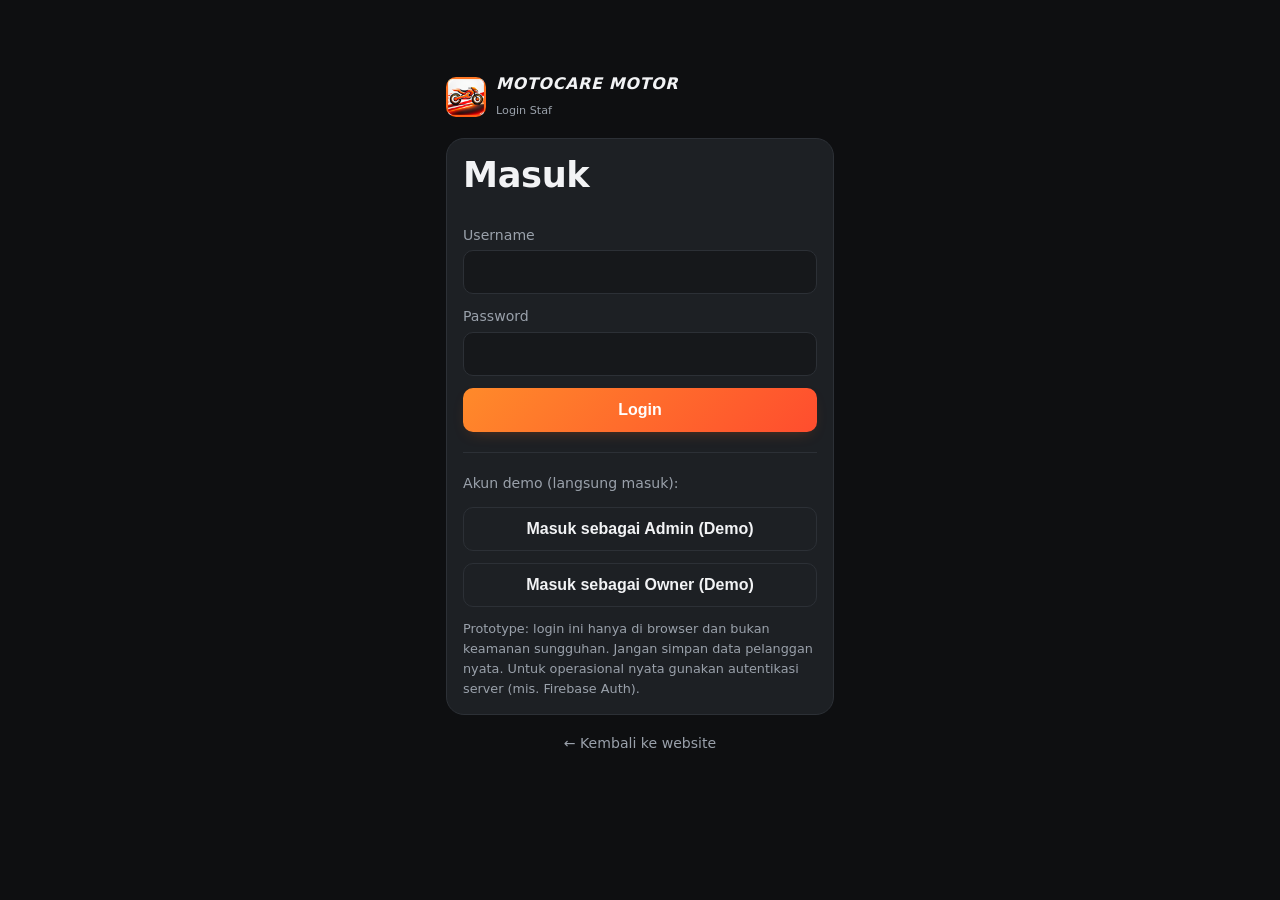
==== commit 9a736718: "Add files via upload" ====
--- a/admin.html
+++ b/admin.html
@@ -1,4 +1,4 @@
-<!DOCTYPE html><html lang="id"><head><meta charset="UTF-8"><meta name="viewport" content="width=device-width, initial-scale=1"><title>Admin — MOTOCARE MOTOR</title><link rel="stylesheet" href="style.css"><link rel="stylesheet" href="dash.css"></head><body class="dash"><header class="dtop"><a class="logo" href="index.html"><span class="mark">M</span><span><b>MOTOCARE MOTOR</b><small>Dashboard Admin</small></span></a><div class="dgrow"></div><span class="chip" id="who"></span><a class="icon" href="index.html" title="Website" aria-label="Website">🌐</a><button id="themeBtn" class="icon" aria-label="Ganti tema">◐</button><button class="icon" onclick="logout()" title="Keluar" aria-label="Keluar">⎋</button></header>
+<!DOCTYPE html><html lang="id"><head><meta charset="UTF-8"><meta name="viewport" content="width=device-width, initial-scale=1"><title>Admin — MOTOCARE MOTOR</title><link rel="icon" type="image/png" href="favicon.png"><meta name="theme-color" content="#ff6a1a"><link rel="stylesheet" href="style.css"><link rel="stylesheet" href="dash.css"></head><body class="dash"><header class="dtop"><a class="logo" href="index.html"><img class="mark" src="logo-sm.png" alt="" width="40" height="40"><span><b>MOTOCARE MOTOR</b><small>Dashboard Admin</small></span></a><div class="dgrow"></div><span class="chip" id="who"></span><a class="icon" href="index.html" title="Website" aria-label="Website">🌐</a><button id="themeBtn" class="icon" aria-label="Ganti tema">◐</button><button class="icon" onclick="logout()" title="Keluar" aria-label="Keluar">⎋</button></header>
 <div class="shell"><aside class="side" id="side"></aside><main class="app">
 <div class="warn">Prototype: data tersimpan di browser ini saja (tidak live lintas perangkat) dan login bukan keamanan sungguhan.</div>
 <section data-tab="menu"><div id="home"><div class="dhero"><div><h2>Menu Admin</h2><p class="muted" id="dt"></p></div><button class="btn" data-go="fak">+ Buat Faktur</button></div><div id="demo"></div><div id="kpi" class="kpis"></div><div id="ch14" class="panel"></div><h3 class="sh">Menu</h3><div id="tiles" class="tiles"></div><div id="rest"></div></div>
--- a/style.css
+++ b/style.css
@@ -134,3 +134,68 @@
 .fkh,.fkc,.fks{display:flex;justify-content:space-between;gap:12px;margin:8px 0;flex-wrap:wrap}.fkr{text-align:right}.fks div{text-align:center;min-width:120px}
 .folder{background:var(--card);border:1px solid var(--line);border-radius:var(--r);padding:14px;text-align:left;color:var(--tx);cursor:pointer;font:inherit;display:grid;gap:4px}.folder:hover{border-color:var(--acc)}
 @media(max-width:520px){.g2{grid-template-columns:1fr}}
+
+/* ===== Tampilan modern (ringan: tanpa web font, tanpa library, aman untuk Windows 7) ===== */
+:root{--glow:rgba(255,106,26,.35);--grad:linear-gradient(135deg,#ff8a2a,#ff4d2e)}
+[data-theme=light]{--glow:rgba(255,106,26,.28)}
+body{background:var(--bg)}
+.top{border-bottom:0;box-shadow:0 1px 0 var(--line),0 3px 0 -1px rgba(255,106,26,.55)}
+img.mark{width:40px;height:40px;border-radius:10px;background:none;transform:none;object-fit:cover;display:block}
+img.mark.big{width:72px;height:72px;border-radius:16px}
+.logo b{font-size:1rem}
+.btn{background:var(--grad);box-shadow:0 6px 16px -8px var(--glow);transition:transform .15s,box-shadow .15s}
+.btn:hover{transform:translateY(-1px);filter:none;box-shadow:0 10px 22px -8px var(--glow)}
+.btn.ghost{background:transparent;box-shadow:none}.btn.ghost:hover{background:rgba(255,106,26,.08)}
+.btn.big{min-height:50px;padding:0 24px;font-size:1.02rem;border-radius:12px}
+.btn.wa{background:linear-gradient(135deg,#2fd27a,#1aa35a);box-shadow:0 6px 16px -8px rgba(26,163,90,.6)}
+.btn.red,.btn.green{background:var(--acc2)}.btn.green{background:var(--ok)}
+.apptabs .on,.chip.on{background:var(--grad)}
+
+.hero{grid-template-columns:1.05fr .95fr;gap:44px;padding:56px var(--pad) 44px;min-height:0;
+ background:radial-gradient(700px 380px at 88% 20%,var(--glow),transparent 70%),radial-gradient(500px 300px at -5% 100%,rgba(229,48,43,.14),transparent 70%),var(--bg)}
+.kick{display:inline-block;padding:6px 14px;border-radius:999px;background:rgba(255,106,26,.14);border:1px solid rgba(255,106,26,.4);color:var(--acc);font-weight:700;font-size:.82rem;margin-bottom:16px}
+h1{font-size:clamp(2.1rem,5.2vw,3.7rem);line-height:1.08;margin-bottom:.4em}
+h1 em{font-style:italic;background:var(--grad);-webkit-background-clip:text;background-clip:text;color:transparent;-webkit-text-fill-color:transparent}
+.hero p{font-size:1.12rem;line-height:1.65}
+.trust li:before{content:"✔ ";color:var(--acc)}
+.hero-art{position:relative;aspect-ratio:auto;height:auto;max-height:none;border:0;background:none;overflow:visible;display:block}
+.hero-art img{display:block;width:100%;height:auto;border-radius:22px;box-shadow:0 24px 50px -18px var(--glow),0 0 0 1px rgba(255,106,26,.5)}
+.badge-f{position:absolute;padding:8px 14px;border-radius:12px;background:var(--bg2);border:1px solid var(--line);box-shadow:0 10px 24px -10px rgba(0,0,0,.6);font-size:.78rem;line-height:1.25;color:var(--mut)}
+.badge-f b{display:block;color:var(--tx);font-size:.92rem}
+.badge-f.b1{left:-14px;bottom:26px}.badge-f.b2{right:-10px;top:22px}
+.statband{display:grid;grid-template-columns:repeat(4,1fr);margin:0 var(--pad);background:var(--card);border:1px solid var(--line);border-radius:18px;overflow:hidden;position:relative;top:-6px}
+.statband div{padding:18px 12px;text-align:center;border-right:1px solid var(--line)}.statband div:last-child{border:0}
+.statband b{display:block;font-size:1.5rem;font-weight:800;color:var(--acc);line-height:1.2}.statband span{color:var(--mut);font-size:.84rem}
+
+.sec{padding:56px var(--pad)}
+.sec>h2{position:relative;padding-bottom:12px;margin-bottom:.9em}
+.sec>h2:after{content:"";position:absolute;left:0;bottom:0;width:54px;height:4px;border-radius:4px;background:var(--grad)}
+h2{font-size:clamp(1.5rem,3.2vw,2.2rem)}
+.card,.item,.q,.steps li{border-radius:18px;transition:transform .18s,border-color .18s,box-shadow .18s}
+.item:hover,.why .card:hover,.steps li:hover{transform:translateY(-4px);border-color:rgba(255,106,26,.6);box-shadow:0 16px 30px -18px var(--glow)}
+.item .ico{margin-bottom:10px}
+.ico-img{display:block;width:56px;height:56px;border-radius:14px;box-shadow:0 8px 18px -10px var(--glow)}
+.item h3{font-size:1.08rem}
+.price{font-size:1.3rem}
+.disc{background:var(--grad);border-radius:999px}
+.why .card{border-left:0;border-top:3px solid var(--acc)}
+.steps li:before{background:var(--grad);box-shadow:0 6px 14px -6px var(--glow)}
+.cta-band{display:flex;align-items:center;justify-content:space-between;gap:20px;flex-wrap:wrap;margin:24px var(--pad);padding:30px clamp(20px,4vw,44px);border-radius:24px;background:linear-gradient(120deg,#ff7a1f,#e5302b);color:#fff;box-shadow:0 24px 50px -24px var(--glow)}
+.cta-band h2{color:#fff;margin:0 0 6px;font-size:clamp(1.3rem,3vw,1.9rem)}.cta-band p{margin:0;color:rgba(255,255,255,.9)}
+.cta-band .btn{background:#fff;color:#d63a14;box-shadow:0 10px 24px -10px rgba(0,0,0,.5)}
+.wafab{position:fixed;right:16px;bottom:18px;z-index:40;width:56px;height:56px;border-radius:50%;display:grid;place-items:center;background:linear-gradient(135deg,#2fd27a,#1aa35a);color:#fff;font-weight:800;font-size:1rem;box-shadow:0 10px 24px -6px rgba(26,163,90,.7)}
+.wafab:hover{transform:translateY(-2px)}
+footer{background:var(--bg2);border-top:1px solid var(--line)}
+input:focus,select:focus,textarea:focus{outline:2px solid rgba(255,106,26,.6);border-color:var(--acc)}
+
+@media(max-width:860px){
+ .hero{grid-template-columns:1fr;gap:26px;padding:28px 16px 30px}
+ .hero-art{width:100%;height:auto}.hero-art img{border-radius:18px}
+ .badge-f.b1{left:8px;bottom:12px}.badge-f.b2{right:8px;top:12px}
+ .statband{grid-template-columns:1fr 1fr;margin:0 16px}.statband div:nth-child(2){border-right:0}.statband div:nth-child(-n+2){border-bottom:1px solid var(--line)}
+ .sec{padding:36px 16px}.cta-band{margin:16px}
+ h1{font-size:2.05rem}.hero p{font-size:1.02rem}
+ .cta .btn{flex:1 1 100%}
+ .wafab{right:12px;bottom:14px;width:52px;height:52px}
+}
+@media(prefers-reduced-motion:reduce){.btn,.item,.card,.steps li{transition:none}}
--- a/dash.css
+++ b/dash.css
@@ -47,12 +47,22 @@
  .dtop .logo small,.dtop .chip{display:none}
  .modal{align-items:flex-end;padding:0}.mbox{border-radius:20px 20px 0 0;margin:0;max-height:92vh;overflow-y:auto}
  #tb .tw{border:0;background:transparent;overflow:visible}
- #tb table:not(.rep),#tb table:not(.rep) tbody,#tb table:not(.rep) tr,#tb table:not(.rep) td{display:block}#tb table:not(.rep) thead{display:none}
- #tb table:not(.rep) tbody tr{background:var(--card);border:1px solid var(--line);border-radius:16px;padding:6px 14px;margin-bottom:10px}
- #tb table:not(.rep) td{display:flex;justify-content:space-between;gap:12px;padding:7px 0;border:0;border-bottom:1px dashed var(--line);text-align:right;white-space:normal}
- #tb table:not(.rep) td:before{content:attr(data-label);color:var(--mut);font-size:.78rem;text-align:left;flex:none}
- #tb table:not(.rep) td:last-child{border:0;justify-content:flex-end;flex-wrap:wrap}#tb td[data-label="Aksi"]:before,#tb td[data-label=""]:before,#tb td[data-label="Faktur"]:before{display:none}
+ #tb table:not(.rep):not(.xl),#tb table:not(.rep):not(.xl) tbody,#tb table:not(.rep):not(.xl) tr,#tb table:not(.rep):not(.xl) td{display:block}#tb table:not(.rep):not(.xl) thead{display:none}
+ #tb table:not(.rep):not(.xl) tbody tr{background:var(--card);border:1px solid var(--line);border-radius:16px;padding:6px 14px;margin-bottom:10px}
+ #tb table:not(.rep):not(.xl) td{display:flex;justify-content:space-between;gap:12px;padding:7px 0;border:0;border-bottom:1px dashed var(--line);text-align:right;white-space:normal}
+ #tb table:not(.rep):not(.xl) td:before{content:attr(data-label);color:var(--mut);font-size:.78rem;text-align:left;flex:none}
+ #tb table:not(.rep):not(.xl) td:last-child{border:0;justify-content:flex-end;flex-wrap:wrap}#tb td[data-label="Aksi"]:before,#tb td[data-label=""]:before,#tb td[data-label="Faktur"]:before{display:none}
  #tb td.empty{display:block;text-align:center}
  #tb tfoot{display:block}#tb tfoot tr{display:flex;flex-wrap:wrap;justify-content:space-between;gap:8px;background:var(--card);border:1px solid var(--acc);border-radius:14px;padding:10px 14px;margin-bottom:10px}#tb tfoot th,#tb tfoot td{display:block;border:0;padding:0;background:transparent}
  .fk .tw{overflow-x:auto}
 }
+
+/* Tabel gaya Excel (owner): kolom memanjang ke samping, bisa digeser di HP */
+.dash .tw:has(table.xl){overflow-x:auto;-webkit-overflow-scrolling:touch;border:1px solid var(--line)}
+table.xl{border-collapse:collapse;width:100%;min-width:max-content}
+table.xl th,table.xl td{border:1px solid var(--line);padding:9px 14px;white-space:nowrap;text-align:left}
+table.xl thead th{background:var(--bg2);position:sticky;top:0}
+table.xl tfoot th{background:var(--bg2);border-top:2px solid var(--acc)}
+table.xl td:before{content:none!important}
+@media(max-width:700px){#tb .tw:has(table.xl){border:1px solid var(--line);background:var(--card);overflow-x:auto}#tb table.xl{display:table}#tb table.xl thead{display:table-header-group}#tb table.xl tbody{display:table-row-group}#tb table.xl tfoot{display:table-footer-group}#tb table.xl tr{display:table-row;background:none;border:0;padding:0;margin:0}#tb table.xl td,#tb table.xl th{display:table-cell;padding:9px 14px}}
+.dash .fk th{background:#f0f0ee;color:#111}.dash .fk tfoot th,.dash .fk tfoot td{background:#f6f6f4;color:#111}.dash .fk .tw{background:#fff}
